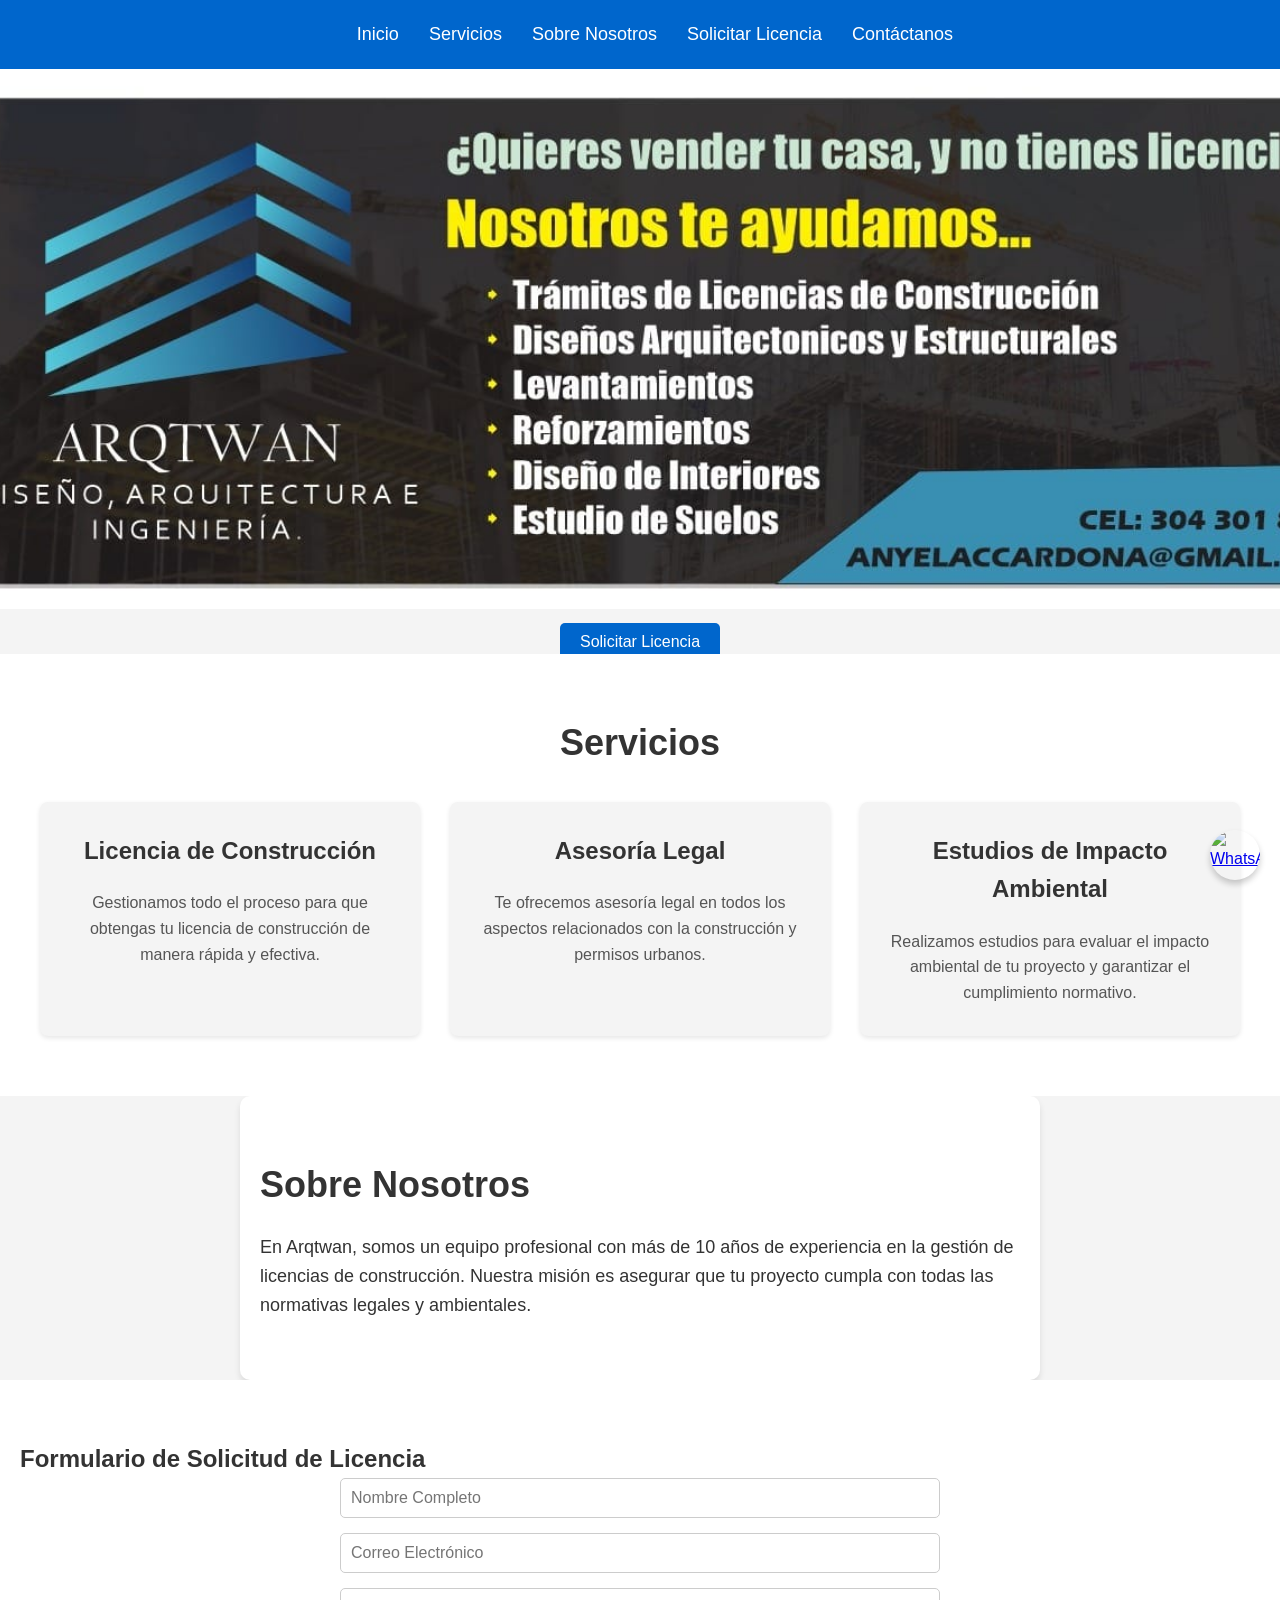
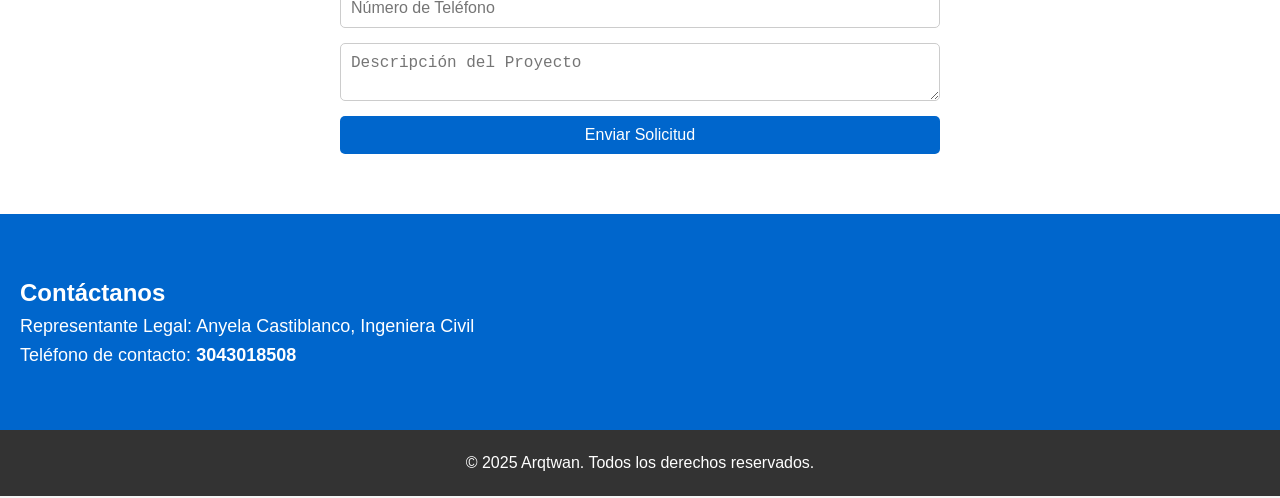
==== index.html @ 8d90f92a "Add files via upload" ====
<!DOCTYPE html>
<html lang="es">

<head>
    <meta charset="UTF-8">
    <meta name="viewport" content="width=device-width, initial-scale=1.0">
    <title>Arqtwan - Licencia de Construcción</title>
    <link rel="stylesheet" href="styles.css">
</head>

<body>
    <!-- Encabezado con pestañas de navegación -->
    <header>
        <nav>
            <ul>
                <li><a href="#home">Inicio</a></li>
                <li><a href="#services">Servicios</a></li>
                <li><a href="#about">Sobre Nosotros</a></li>
                <li><a href="#request-form">Solicitar Licencia</a></li>
                <li><a href="#contact">Contáctanos</a></li>
            </ul>
        </nav>
    </header>

    <!-- Imagen de fondo ajustada (sin texto encima) -->
    <section id="home" class="hero"></section>

    <!-- Botón "Solicitar Licencia" debajo de la imagen -->
    <section id="solicitar-licencia">
        <div class="container">
            <a href="#request-form" class="btn">Solicitar Licencia</a>
        </div>
    </section>

    <!-- Sección de servicios -->
    <section id="services">
        <div class="container">
            <h2>Servicios</h2>
            <div class="services-grid">
                <div class="service-item">
                    <h3>Licencia de Construcción</h3>
                    <p>Gestionamos todo el proceso para que obtengas tu licencia de construcción de manera rápida y efectiva.</p>
                </div>
                <div class="service-item">
                    <h3>Asesoría Legal</h3>
                    <p>Te ofrecemos asesoría legal en todos los aspectos relacionados con la construcción y permisos urbanos.</p>
                </div>
                <div class="service-item">
                    <h3>Estudios de Impacto Ambiental</h3>
                    <p>Realizamos estudios para evaluar el impacto ambiental de tu proyecto y garantizar el cumplimiento normativo.</p>
                </div>
            </div>
        </div>
    </section>

    <!-- Sección sobre nosotros con recuadro -->
    <section id="about">
        <div class="container">
            <h2>Sobre Nosotros</h2>
            <p>En Arqtwan, somos un equipo profesional con más de 10 años de experiencia en la gestión de licencias de construcción. Nuestra misión es asegurar que tu proyecto cumpla con todas las normativas legales y ambientales.</p>
        </div>
    </section>

    <!-- Sección de solicitar licencia -->
    <section id="request-form">
        <div class="container">
            <h2>Formulario de Solicitud de Licencia</h2>
            <form id="form-tramite">
                <input type="text" name="name" placeholder="Nombre Completo" required>
                <input type="email" name="email" placeholder="Correo Electrónico" required>
                <input type="tel" name="phone" placeholder="Número de Teléfono" required>
                <textarea name="message" placeholder="Descripción del Proyecto" required></textarea>
                <button type="submit" class="btn">Enviar Solicitud</button>
            </form>
        </div>
    </section>

    <!-- Botón de WhatsApp flotante -->
    <a href="https://wa.me/573043018508" target="_blank" class="whatsapp-btn">
        <img src="https://encrypted-tbn0.gstatic.com/images?q=tbn:ANd9GcRKJhTfmGEoahUGgcvPcXyyN8jVr6JpZHUQ0g&s" alt="WhatsApp" class="whatsapp-logo">
    </a>

    <!-- Sección de contacto -->
    <section id="contact">
        <div class="container">
            <h2>Contáctanos</h2>
            <p>Representante Legal: Anyela Castiblanco, Ingeniera Civil</p>
            <p>Teléfono de contacto: <strong>3043018508</strong></p>
        </div>
    </section>

    <!-- Pie de página -->
    <footer>
        <div class="container">
            <p>&copy; 2025 Arqtwan. Todos los derechos reservados.</p>
        </div>
    </footer>

</body>

</html>
---- styles.css ----
/* Reset de márgenes y paddings */
* {
    margin: 0;
    padding: 0;
    box-sizing: border-box;
}

/* Fuente global */
body {
    font-family: 'Arial', sans-serif;
    line-height: 1.6;
    color: #333;
    background-color: #f4f4f4;
    margin-top: 0;
}

/* Colores basados en el logo */
:root {
    --primary-color: #0066cc; /* Azul del logo */
    --secondary-color: #00aaff; /* Azul claro del logo */
    --dark-bg: #333333; /* Fondo oscuro para texto */
    --light-bg: #f4f4f4; /* Fondo claro */
    --text-color: #ffffff; /* Texto blanco */
}

/* Encabezado con navegación */
header {
    background-color: var(--primary-color);
    color: white;
    padding: 20px;
    z-index: 100;
    position: relative;
}

header nav ul {
    list-style: none;
    display: flex;
    justify-content: center;
}

header nav ul li {
    margin-left: 30px;
}

header nav ul li a {
    color: white;
    text-decoration: none;
    font-size: 18px;
    transition: color 0.3s;
}

header nav ul li a:hover {
    color: var(--secondary-color);
}

/* Imagen de fondo ajustada (sin texto encima) */
.hero {
    background-image: url('arqtwan.jpg'); /* Ruta local de la imagen */
    background-position: center center;
    background-size: cover; /* Ajusta la imagen para cubrir toda la sección */
    background-repeat: no-repeat;
    height: 60vh;
    display: flex;
    justify-content: center;
    align-items: center;
    position: relative;
    z-index: 0;
}

/* Botón "Solicitar Licencia" debajo de la imagen */
#solicitar-licencia {
    text-align: center;
    margin-top: 20px;
}

#solicitar-licencia .btn {
    padding: 10px 20px;
    background-color: var(--primary-color);
    color: white;
    text-decoration: none;
    border-radius: 5px;
    font-size: 16px;
}

#solicitar-licencia .btn:hover {
    background-color: var(--secondary-color);
}

/* Servicios */
#services {
    background-color: #ffffff;
    padding: 60px 20px;
    z-index: 1;
    position: relative;
}

#services .container {
    max-width: 1200px;
    margin: 0 auto;
    text-align: center;
}

#services h2 {
    font-size: 36px;
    margin-bottom: 30px;
}

.services-grid {
    display: grid;
    grid-template-columns: repeat(3, 1fr);
    gap: 30px;
}

.service-item {
    background-color: #f4f4f4;
    padding: 30px;
    border-radius: 8px;
    box-shadow: 0 2px 5px rgba(0, 0, 0, 0.1);
}

.service-item h3 {
    font-size: 24px;
    margin-bottom: 20px;
    color: #333;
}

.service-item p {
    font-size: 16px;
    color: #555;
}

/* Sección Sobre Nosotros con recuadro */
#about {
    background-color: #ffffff;
    padding: 60px 20px;
    box-shadow: 0 4px 6px rgba(0, 0, 0, 0.1);
    border-radius: 10px;
    max-width: 800px;
    margin: 0 auto;
}

#about .container h2 {
    font-size: 36px;
    margin-bottom: 20px;
}

#about .container p {
    font-size: 18px;
    color: #333;
}

/* Solicitar licencia */
#request-form {
    padding: 60px 20px;
    background-color: #ffffff;
    z-index: 1;
    position: relative;
}

#request-form form {
    max-width: 600px;
    margin: 0 auto;
    display: flex;
    flex-direction: column;
}

#request-form input,
#request-form textarea {
    margin-bottom: 15px;
    padding: 10px;
    font-size: 16px;
    border: 1px solid #ccc;
    border-radius: 5px;
}

#request-form button {
    padding: 10px 20px;
    background-color: var(--primary-color);
    color: white;
    border: none;
    border-radius: 5px;
    font-size: 16px;
    cursor: pointer;
}

#request-form button:hover {
    background-color: var(--secondary-color);
}

/* Botón WhatsApp flotante */
.whatsapp-btn {
    display: inline-block;
    position: fixed;
    bottom: 20px;
    right: 20px;
    background-color: transparent;
    border-radius: 50%;
    padding: 0;
    box-shadow: 0 4px 6px rgba(0, 0, 0, 0.2);
    z-index: 1000;
}

.whatsapp-logo {
    width: 50px;
    height: 50px;
    border-radius: 50%; /* Esto hace que la imagen sea circular */
    display: block;
}

/* Contacto */
#contact {
    padding: 60px 20px;
    background-color: var(--primary-color);
    color: white;
    z-index: 1;
    position: relative;
}

#contact p {
    font-size: 18px;
    color: #fff;
}

/* Pie de página */
footer {
    background-color: #333333;
    color: white;
    text-align: center;
    padding: 20px;
}
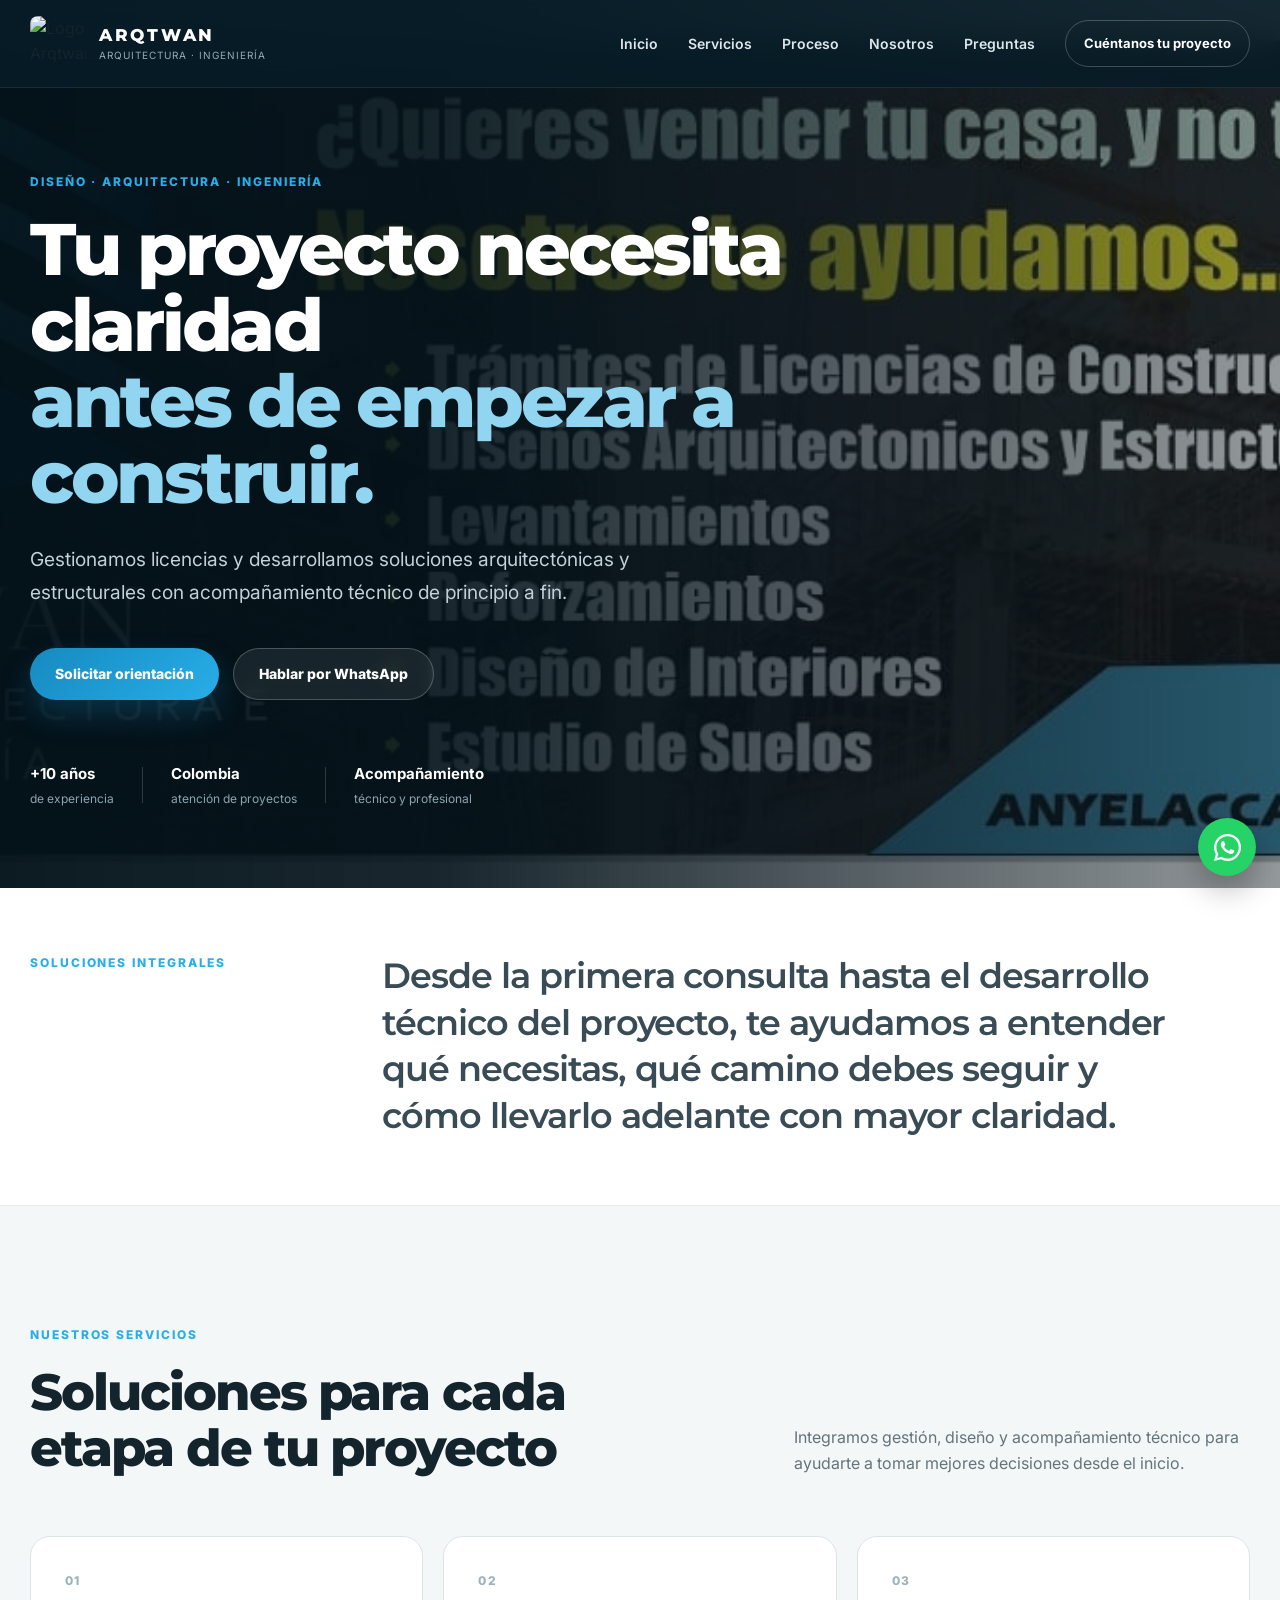
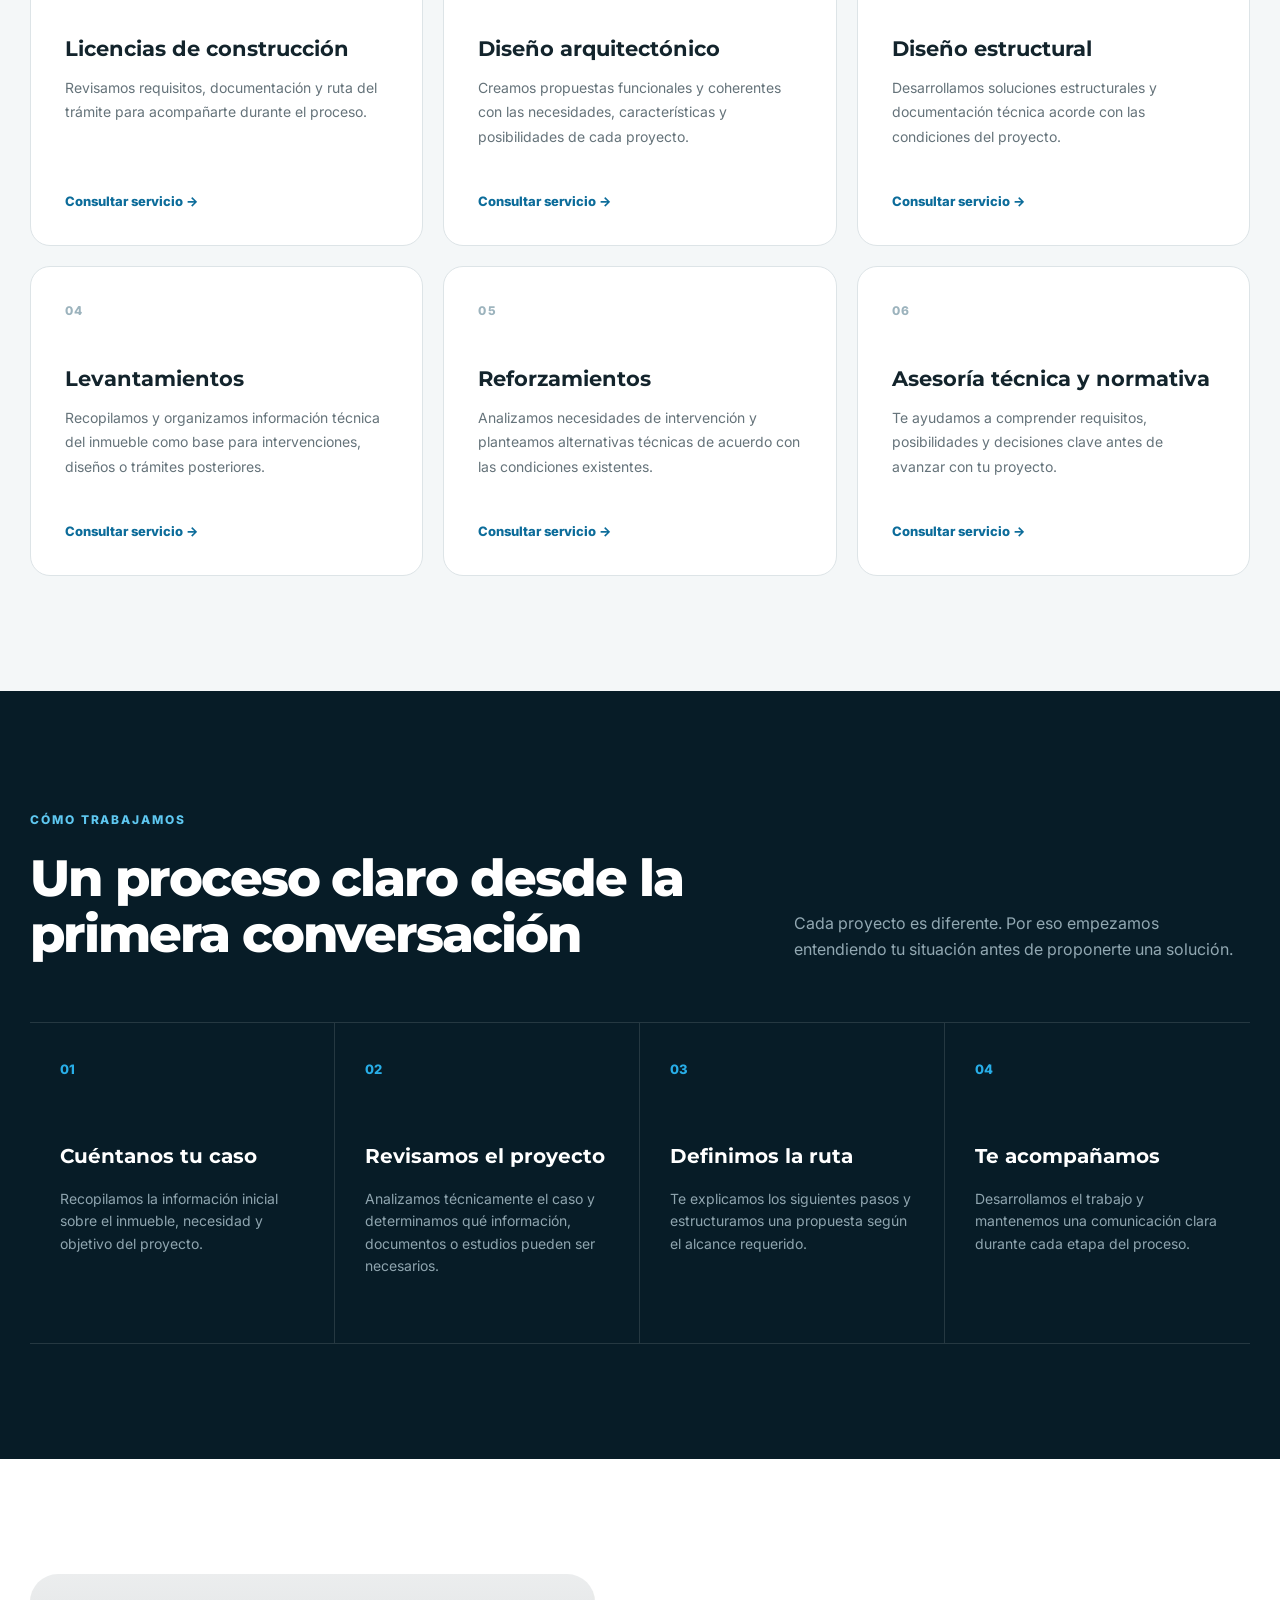
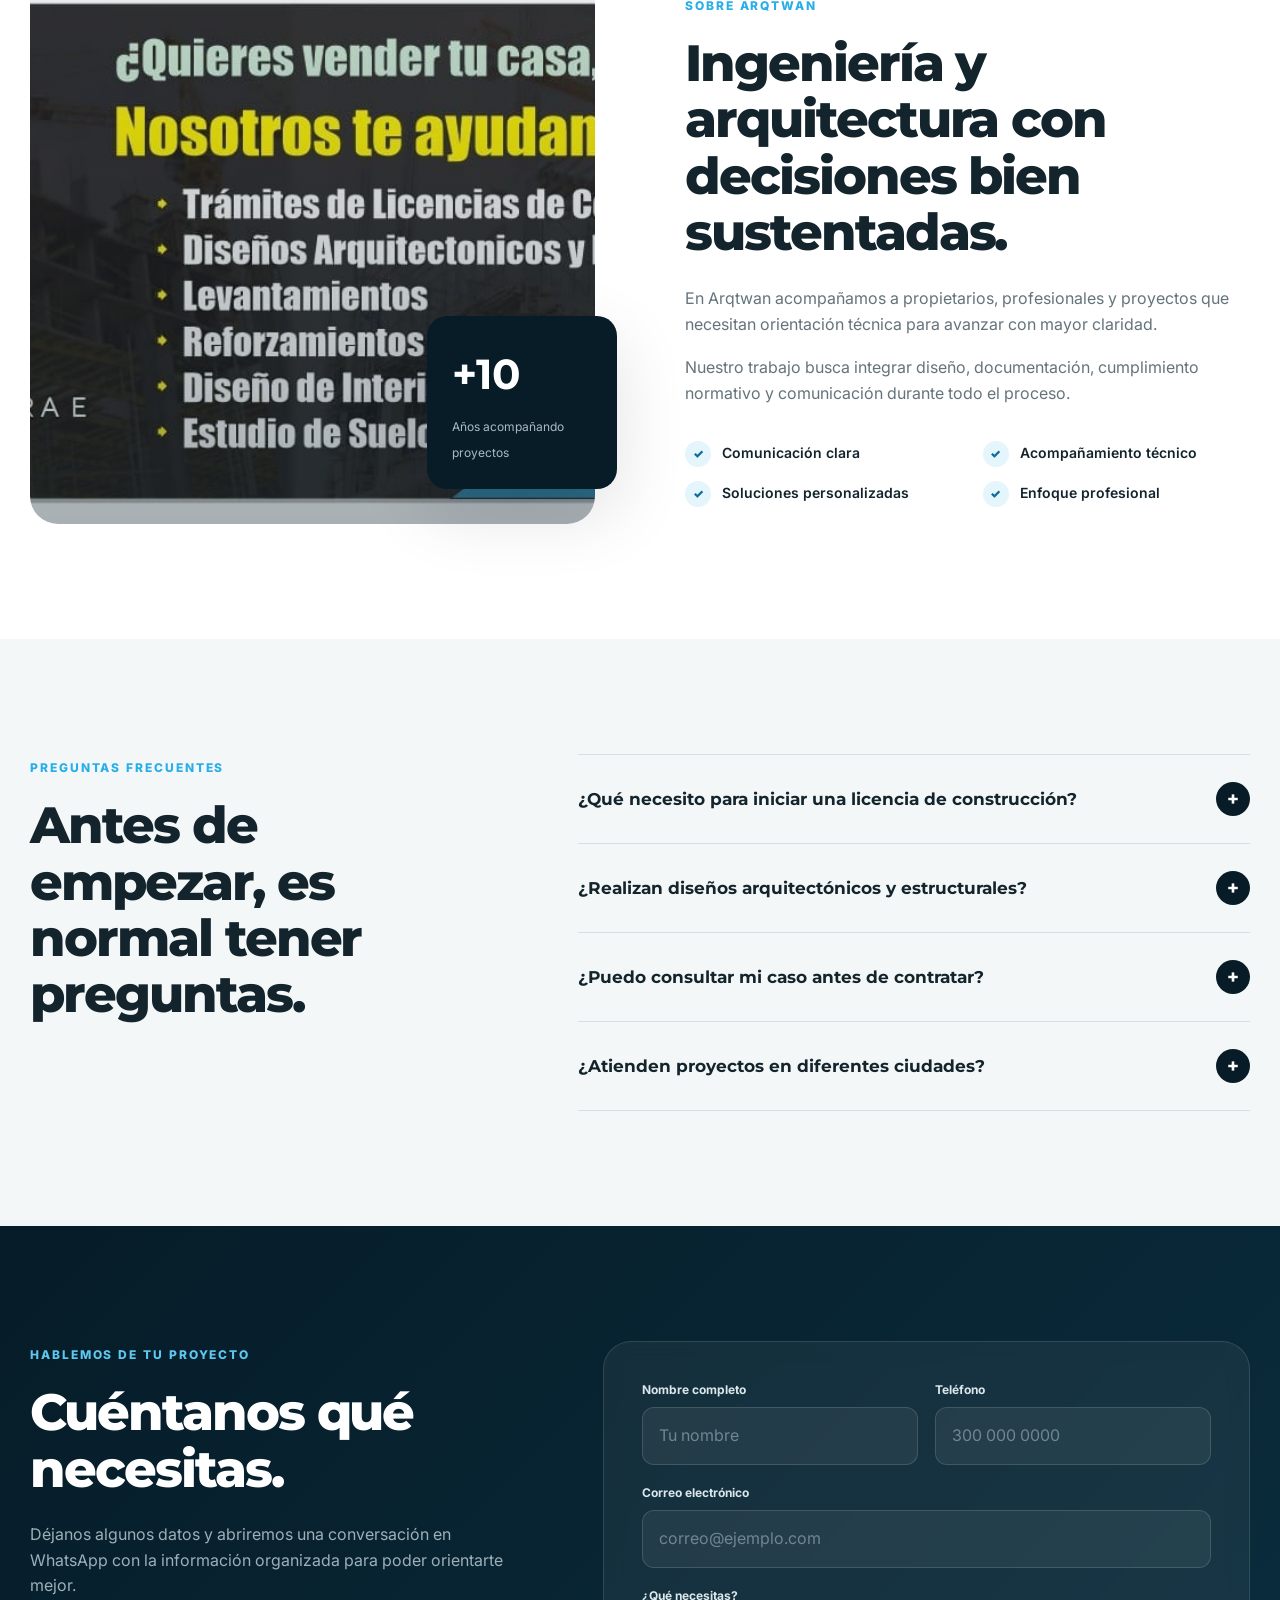
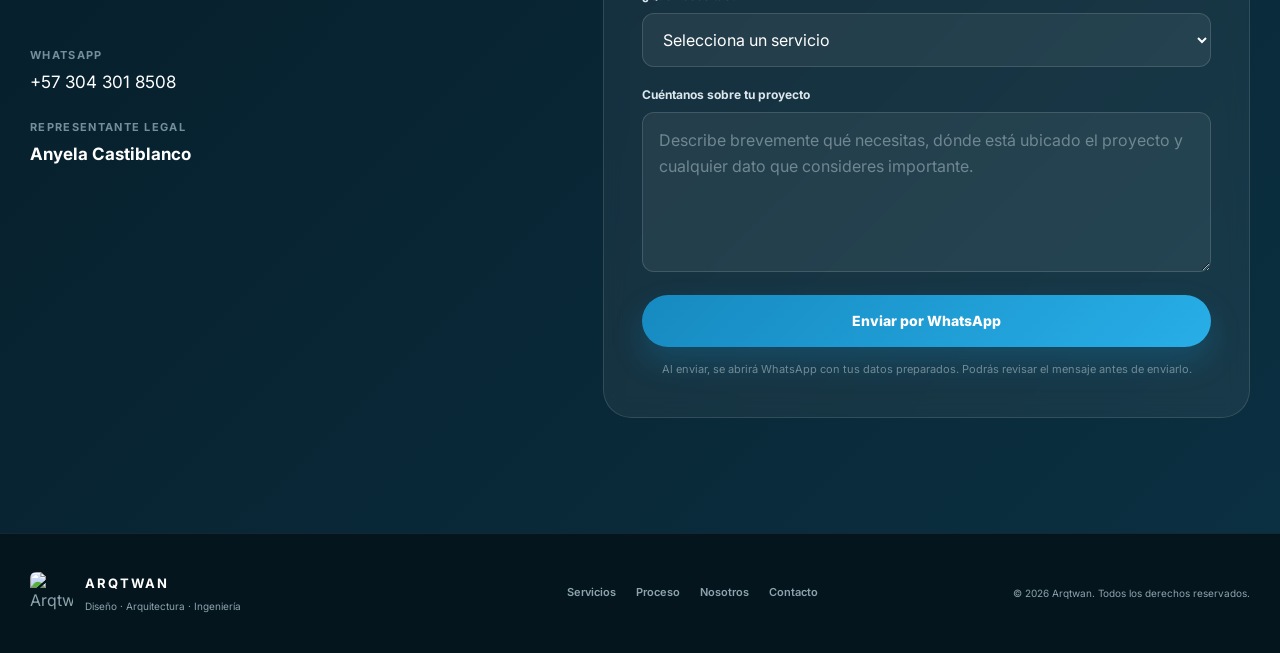
==== commit e16ccb19: "Integra video hero y actualiza diseño Arqtwan V2" ====
--- a/index.html
+++ b/index.html
@@ -1,101 +1,996 @@
 <!DOCTYPE html>
-<html lang="es">
+<html lang="es-CO">
 
 <head>
     <meta charset="UTF-8">
     <meta name="viewport" content="width=device-width, initial-scale=1.0">
-    <title>Arqtwan - Licencia de Construcción</title>
-    <link rel="stylesheet" href="styles.css">
+
+    <title>Arqtwan | Licencias, Arquitectura e Ingeniería</title>
+
+    <meta name="description"
+        content="Arqtwan acompaña proyectos de construcción con gestión de licencias, diseño arquitectónico, diseño estructural, levantamientos y asesoría técnica en Colombia.">
+
+    <meta name="google-site-verification" content="o0HdO8HkEtZiGqGIS2KYd91j7IE8fGOWgMSSIqJjJbg">
+
+    <meta name="robots" content="index, follow, max-image-preview:large">
+    <meta name="theme-color" content="#071c27">
+
+    <!-- SEO -->
+    <link rel="canonical" href="https://arqtwan.com/">
+    <link rel="alternate" hreflang="es-CO" href="https://arqtwan.com/">
+
+    <!-- Open Graph -->
+    <meta property="og:locale" content="es_CO">
+    <meta property="og:type" content="website">
+    <meta property="og:title" content="Arqtwan | Licencias, Arquitectura e Ingeniería">
+    <meta property="og:description"
+        content="Licencias, arquitectura e ingeniería con acompañamiento técnico de principio a fin.">
+    <meta property="og:url" content="https://arqtwan.com/">
+    <meta property="og:site_name" content="Arqtwan">
+    <meta property="og:image" content="https://arqtwan.com/arqtwan.jpg">
+
+    <!-- Twitter / X -->
+    <meta name="twitter:card" content="summary_large_image">
+    <meta name="twitter:title" content="Arqtwan | Licencias, Arquitectura e Ingeniería">
+    <meta name="twitter:description"
+        content="Acompañamiento técnico para construir, reformar y desarrollar tu proyecto.">
+    <meta name="twitter:image" content="https://arqtwan.com/arqtwan.jpg">
+
+    <!-- Iconos -->
+    <link rel="icon" href="./favicon.ico" sizes="any">
+    <link rel="icon" href="./icon.svg" type="image/svg+xml">
+    <link rel="apple-touch-icon" href="./apple-touch-icon.png">
+
+    <!-- Fuentes -->
+    <link rel="preconnect" href="https://fonts.googleapis.com">
+    <link rel="preconnect" href="https://fonts.gstatic.com" crossorigin>
+
+    <link
+        href="https://fonts.googleapis.com/css2?family=Inter:wght@400;500;600;700;800&family=Montserrat:wght@600;700;800&display=swap"
+        rel="stylesheet">
+
+    <!-- CSS -->
+    <link rel="stylesheet" href="./styles.css">
+
+    <!-- Datos estructurados -->
+    <script type="application/ld+json">
+  {
+    "@context": "https://schema.org",
+    "@type": "ProfessionalService",
+    "name": "Arqtwan",
+    "url": "https://arqtwan.com/",
+    "logo": "https://arqtwan.com/LogoArqtwan.jpg",
+    "image": "https://arqtwan.com/arqtwan.jpg",
+    "telephone": "+57 304 301 8508",
+    "areaServed": {
+      "@type": "Country",
+      "name": "Colombia"
+    },
+    "description": "Servicios de licencias de construcción, diseño arquitectónico, diseño estructural, levantamientos y asesoría técnica."
+  }
+  </script>
+
+    <script type="application/ld+json">
+  {
+    "@context": "https://schema.org",
+    "@type": "FAQPage",
+    "mainEntity": [
+      {
+        "@type": "Question",
+        "name": "¿Qué necesito para iniciar una licencia de construcción?",
+        "acceptedAnswer": {
+          "@type": "Answer",
+          "text": "El punto de partida depende del tipo de inmueble, el alcance del proyecto y la normativa aplicable. Arqtwan revisa cada caso y orienta la documentación necesaria."
+        }
+      },
+      {
+        "@type": "Question",
+        "name": "¿Realizan diseños arquitectónicos y estructurales?",
+        "acceptedAnswer": {
+          "@type": "Answer",
+          "text": "Sí. Arqtwan desarrolla soluciones arquitectónicas y estructurales de acuerdo con las características y necesidades de cada proyecto."
+        }
+      },
+      {
+        "@type": "Question",
+        "name": "¿Atienden proyectos en diferentes ciudades?",
+        "acceptedAnswer": {
+          "@type": "Answer",
+          "text": "Sí. La viabilidad y modalidad de atención se revisan según la ubicación y el alcance de cada proyecto."
+        }
+      }
+    ]
+  }
+  </script>
 </head>
 
 <body>
-    <!-- Encabezado con pestañas de navegación -->
-    <header>
-        <nav>
-            <ul>
-                <li><a href="#home">Inicio</a></li>
-                <li><a href="#services">Servicios</a></li>
-                <li><a href="#about">Sobre Nosotros</a></li>
-                <li><a href="#request-form">Solicitar Licencia</a></li>
-                <li><a href="#contact">Contáctanos</a></li>
-            </ul>
-        </nav>
+
+    <!-- =====================================================
+       HEADER
+  ====================================================== -->
+
+    <header class="site-header" id="site-header">
+
+        <div class="nav-container">
+
+            <a href="#inicio" class="brand" aria-label="Ir al inicio de Arqtwan">
+
+                <img src="./LogoArqtwan.jpg" alt="Logo Arqtwan" class="brand-logo">
+
+                <div class="brand-text">
+                    <span class="brand-name">ARQTWAN</span>
+                    <span class="brand-subtitle">Arquitectura · Ingeniería</span>
+                </div>
+
+            </a>
+
+
+            <button class="menu-toggle" id="menu-toggle" type="button" aria-label="Abrir menú" aria-expanded="false"
+                aria-controls="main-menu">
+                <span></span>
+                <span></span>
+                <span></span>
+            </button>
+
+
+            <nav class="main-nav" aria-label="Navegación principal">
+
+                <ul class="nav-links" id="main-menu">
+                    <li><a href="#inicio">Inicio</a></li>
+                    <li><a href="#servicios">Servicios</a></li>
+                    <li><a href="#proceso">Proceso</a></li>
+                    <li><a href="#nosotros">Nosotros</a></li>
+                    <li><a href="#preguntas">Preguntas</a></li>
+                </ul>
+
+            </nav>
+
+
+            <a href="#contacto" class="nav-cta">
+                Cuéntanos tu proyecto
+            </a>
+
+        </div>
+
     </header>
 
-    <!-- Imagen de fondo ajustada (sin texto encima) -->
-    <section id="home" class="hero"></section>
-
-    <!-- Botón "Solicitar Licencia" debajo de la imagen -->
-    <section id="solicitar-licencia">
-        <div class="container">
-            <a href="#request-form" class="btn">Solicitar Licencia</a>
+
+    <!-- =====================================================
+       MAIN
+  ====================================================== -->
+
+    <main>
+
+
+        <!-- ===================================================
+         HERO CON VIDEO
+    ==================================================== -->
+
+        <section class="hero" id="inicio">
+
+            <div class="hero-media" aria-hidden="true">
+
+                <video class="hero-video" autoplay muted loop playsinline preload="metadata" poster="./arqtwan.jpg">
+                    <source src="./img1.mp4" type="video/mp4">
+                </video>
+
+            </div>
+
+
+            <div class="hero-overlay"></div>
+
+
+            <div class="hero-container">
+
+                <div class="hero-content">
+
+                    <div class="eyebrow">
+                        Diseño · Arquitectura · Ingeniería
+                    </div>
+
+
+                    <h1>
+                        Tu proyecto necesita claridad
+                        <span>antes de empezar a construir.</span>
+                    </h1>
+
+
+                    <p class="hero-description">
+                        Gestionamos licencias y desarrollamos soluciones arquitectónicas
+                        y estructurales con acompañamiento técnico de principio a fin.
+                    </p>
+
+
+                    <div class="hero-actions">
+
+                        <a href="#contacto" class="btn btn-primary">
+                            Solicitar orientación
+                        </a>
+
+                        <a href="https://wa.me/573043018508?text=Hola%20Arqtwan%2C%20quiero%20recibir%20informaci%C3%B3n%20sobre%20un%20proyecto."
+                            target="_blank" rel="noopener noreferrer" class="btn btn-secondary">
+                            Hablar por WhatsApp
+                        </a>
+
+                    </div>
+
+
+                    <div class="hero-trust">
+
+                        <div class="trust-item">
+                            <strong>+10 años</strong>
+                            <span>de experiencia</span>
+                        </div>
+
+                        <div class="trust-divider"></div>
+
+                        <div class="trust-item">
+                            <strong>Colombia</strong>
+                            <span>atención de proyectos</span>
+                        </div>
+
+                        <div class="trust-divider"></div>
+
+                        <div class="trust-item">
+                            <strong>Acompañamiento</strong>
+                            <span>técnico y profesional</span>
+                        </div>
+
+                    </div>
+
+                </div>
+
+            </div>
+
+        </section>
+
+
+        <!-- ===================================================
+         INTRO
+    ==================================================== -->
+
+        <section class="intro-strip">
+
+            <div class="container intro-grid">
+
+                <p class="section-kicker">
+                    Soluciones integrales
+                </p>
+
+                <p class="intro-text">
+                    Desde la primera consulta hasta el desarrollo técnico del proyecto,
+                    te ayudamos a entender qué necesitas, qué camino debes seguir y cómo
+                    llevarlo adelante con mayor claridad.
+                </p>
+
+            </div>
+
+        </section>
+
+
+        <!-- ===================================================
+         SERVICIOS
+    ==================================================== -->
+
+        <section class="section services-section" id="servicios">
+
+            <div class="container">
+
+                <div class="section-heading">
+
+                    <div>
+
+                        <span class="section-kicker">
+                            Nuestros servicios
+                        </span>
+
+                        <h2>
+                            Soluciones para cada etapa
+                            de tu proyecto
+                        </h2>
+
+                    </div>
+
+                    <p>
+                        Integramos gestión, diseño y acompañamiento técnico para ayudarte
+                        a tomar mejores decisiones desde el inicio.
+                    </p>
+
+                </div>
+
+
+                <div class="services-grid">
+
+                    <article class="service-card">
+
+                        <div class="service-number">01</div>
+
+                        <h3>Licencias de construcción</h3>
+
+                        <p>
+                            Revisamos requisitos, documentación y ruta del trámite para
+                            acompañarte durante el proceso.
+                        </p>
+
+                        <a href="#contacto">
+                            Consultar servicio →
+                        </a>
+
+                    </article>
+
+
+                    <article class="service-card">
+
+                        <div class="service-number">02</div>
+
+                        <h3>Diseño arquitectónico</h3>
+
+                        <p>
+                            Creamos propuestas funcionales y coherentes con las necesidades,
+                            características y posibilidades de cada proyecto.
+                        </p>
+
+                        <a href="#contacto">
+                            Consultar servicio →
+                        </a>
+
+                    </article>
+
+
+                    <article class="service-card">
+
+                        <div class="service-number">03</div>
+
+                        <h3>Diseño estructural</h3>
+
+                        <p>
+                            Desarrollamos soluciones estructurales y documentación técnica
+                            acorde con las condiciones del proyecto.
+                        </p>
+
+                        <a href="#contacto">
+                            Consultar servicio →
+                        </a>
+
+                    </article>
+
+
+                    <article class="service-card">
+
+                        <div class="service-number">04</div>
+
+                        <h3>Levantamientos</h3>
+
+                        <p>
+                            Recopilamos y organizamos información técnica del inmueble
+                            como base para intervenciones, diseños o trámites posteriores.
+                        </p>
+
+                        <a href="#contacto">
+                            Consultar servicio →
+                        </a>
+
+                    </article>
+
+
+                    <article class="service-card">
+
+                        <div class="service-number">05</div>
+
+                        <h3>Reforzamientos</h3>
+
+                        <p>
+                            Analizamos necesidades de intervención y planteamos alternativas
+                            técnicas de acuerdo con las condiciones existentes.
+                        </p>
+
+                        <a href="#contacto">
+                            Consultar servicio →
+                        </a>
+
+                    </article>
+
+
+                    <article class="service-card">
+
+                        <div class="service-number">06</div>
+
+                        <h3>Asesoría técnica y normativa</h3>
+
+                        <p>
+                            Te ayudamos a comprender requisitos, posibilidades y decisiones
+                            clave antes de avanzar con tu proyecto.
+                        </p>
+
+                        <a href="#contacto">
+                            Consultar servicio →
+                        </a>
+
+                    </article>
+
+                </div>
+
+            </div>
+
+        </section>
+
+
+        <!-- ===================================================
+         PROCESO
+    ==================================================== -->
+
+        <section class="section process-section" id="proceso">
+
+            <div class="container">
+
+                <div class="section-heading process-heading">
+
+                    <div>
+
+                        <span class="section-kicker">
+                            Cómo trabajamos
+                        </span>
+
+                        <h2>
+                            Un proceso claro desde
+                            la primera conversación
+                        </h2>
+
+                    </div>
+
+                    <p>
+                        Cada proyecto es diferente. Por eso empezamos entendiendo
+                        tu situación antes de proponerte una solución.
+                    </p>
+
+                </div>
+
+
+                <div class="process-grid">
+
+                    <article class="process-card">
+
+                        <span class="process-number">
+                            01
+                        </span>
+
+                        <h3>
+                            Cuéntanos tu caso
+                        </h3>
+
+                        <p>
+                            Recopilamos la información inicial sobre el inmueble,
+                            necesidad y objetivo del proyecto.
+                        </p>
+
+                    </article>
+
+
+                    <article class="process-card">
+
+                        <span class="process-number">
+                            02
+                        </span>
+
+                        <h3>
+                            Revisamos el proyecto
+                        </h3>
+
+                        <p>
+                            Analizamos técnicamente el caso y determinamos qué información,
+                            documentos o estudios pueden ser necesarios.
+                        </p>
+
+                    </article>
+
+
+                    <article class="process-card">
+
+                        <span class="process-number">
+                            03
+                        </span>
+
+                        <h3>
+                            Definimos la ruta
+                        </h3>
+
+                        <p>
+                            Te explicamos los siguientes pasos y estructuramos una
+                            propuesta según el alcance requerido.
+                        </p>
+
+                    </article>
+
+
+                    <article class="process-card">
+
+                        <span class="process-number">
+                            04
+                        </span>
+
+                        <h3>
+                            Te acompañamos
+                        </h3>
+
+                        <p>
+                            Desarrollamos el trabajo y mantenemos una comunicación
+                            clara durante cada etapa del proceso.
+                        </p>
+
+                    </article>
+
+                </div>
+
+            </div>
+
+        </section>
+
+
+        <!-- ===================================================
+         NOSOTROS
+    ==================================================== -->
+
+        <section class="section about-section" id="nosotros">
+
+            <div class="container about-grid">
+
+                <div class="about-visual">
+
+                    <div class="about-image"></div>
+
+                    <div class="experience-card">
+
+                        <strong>
+                            +10
+                        </strong>
+
+                        <span>
+                            Años acompañando proyectos
+                        </span>
+
+                    </div>
+
+                </div>
+
+
+                <div class="about-content">
+
+                    <span class="section-kicker">
+                        Sobre Arqtwan
+                    </span>
+
+                    <h2>
+                        Ingeniería y arquitectura
+                        con decisiones bien sustentadas.
+                    </h2>
+
+                    <p>
+                        En Arqtwan acompañamos a propietarios, profesionales y proyectos
+                        que necesitan orientación técnica para avanzar con mayor claridad.
+                    </p>
+
+                    <p>
+                        Nuestro trabajo busca integrar diseño, documentación,
+                        cumplimiento normativo y comunicación durante todo el proceso.
+                    </p>
+
+
+                    <div class="about-points">
+
+                        <div class="about-point">
+                            <span class="check">✓</span>
+                            <span>Comunicación clara</span>
+                        </div>
+
+                        <div class="about-point">
+                            <span class="check">✓</span>
+                            <span>Acompañamiento técnico</span>
+                        </div>
+
+                        <div class="about-point">
+                            <span class="check">✓</span>
+                            <span>Soluciones personalizadas</span>
+                        </div>
+
+                        <div class="about-point">
+                            <span class="check">✓</span>
+                            <span>Enfoque profesional</span>
+                        </div>
+
+                    </div>
+
+                </div>
+
+            </div>
+
+        </section>
+
+
+        <!-- ===================================================
+         FAQ
+    ==================================================== -->
+
+        <section class="section faq-section" id="preguntas">
+
+            <div class="container faq-container">
+
+                <div class="faq-heading">
+
+                    <span class="section-kicker">
+                        Preguntas frecuentes
+                    </span>
+
+                    <h2>
+                        Antes de empezar,
+                        es normal tener preguntas.
+                    </h2>
+
+                </div>
+
+
+                <div class="faq-list">
+
+                    <details class="faq-item">
+
+                        <summary>
+                            ¿Qué necesito para iniciar una licencia de construcción?
+                            <span>+</span>
+                        </summary>
+
+                        <div class="faq-answer">
+
+                            <p>
+                                Depende del tipo de inmueble, alcance del proyecto y normativa
+                                aplicable. Primero revisamos tu caso para indicarte qué
+                                información y documentación necesitas.
+                            </p>
+
+                        </div>
+
+                    </details>
+
+
+                    <details class="faq-item">
+
+                        <summary>
+                            ¿Realizan diseños arquitectónicos y estructurales?
+                            <span>+</span>
+                        </summary>
+
+                        <div class="faq-answer">
+
+                            <p>
+                                Sí. Podemos desarrollar soluciones arquitectónicas y
+                                estructurales de acuerdo con las necesidades y condiciones
+                                específicas de cada proyecto.
+                            </p>
+
+                        </div>
+
+                    </details>
+
+
+                    <details class="faq-item">
+
+                        <summary>
+                            ¿Puedo consultar mi caso antes de contratar?
+                            <span>+</span>
+                        </summary>
+
+                        <div class="faq-answer">
+
+                            <p>
+                                Sí. Puedes contarnos brevemente tu situación y revisaremos
+                                cuál puede ser el siguiente paso antes de definir el alcance
+                                del servicio.
+                            </p>
+
+                        </div>
+
+                    </details>
+
+
+                    <details class="faq-item">
+
+                        <summary>
+                            ¿Atienden proyectos en diferentes ciudades?
+                            <span>+</span>
+                        </summary>
+
+                        <div class="faq-answer">
+
+                            <p>
+                                Sí. La modalidad de atención depende de la ubicación,
+                                características y alcance de cada proyecto.
+                            </p>
+
+                        </div>
+
+                    </details>
+
+                </div>
+
+            </div>
+
+        </section>
+
+
+        <!-- ===================================================
+         CONTACTO
+    ==================================================== -->
+
+        <section class="section contact-section" id="contacto">
+
+            <div class="container contact-grid">
+
+                <div class="contact-copy">
+
+                    <span class="section-kicker light">
+                        Hablemos de tu proyecto
+                    </span>
+
+                    <h2>
+                        Cuéntanos qué necesitas.
+                    </h2>
+
+                    <p>
+                        Déjanos algunos datos y abriremos una conversación en WhatsApp
+                        con la información organizada para poder orientarte mejor.
+                    </p>
+
+
+                    <div class="contact-details">
+
+                        <div>
+
+                            <span>
+                                WhatsApp
+                            </span>
+
+                            <a href="https://wa.me/573043018508" target="_blank" rel="noopener noreferrer">
+                                +57 304 301 8508
+                            </a>
+
+                        </div>
+
+
+                        <div>
+
+                            <span>
+                                Representante legal
+                            </span>
+
+                            <strong>
+                                Anyela Castiblanco
+                            </strong>
+
+                        </div>
+
+                    </div>
+
+                </div>
+
+
+                <!-- FORMULARIO -->
+
+                <form class="contact-form" id="form-tramite" novalidate>
+
+                    <div class="form-row">
+
+                        <div class="field">
+
+                            <label for="name">
+                                Nombre completo
+                            </label>
+
+                            <input type="text" id="name" name="name" placeholder="Tu nombre" autocomplete="name"
+                                required>
+
+                            <span class="field-error">
+                                Escribe tu nombre.
+                            </span>
+
+                        </div>
+
+
+                        <div class="field">
+
+                            <label for="phone">
+                                Teléfono
+                            </label>
+
+                            <input type="tel" id="phone" name="phone" placeholder="300 000 0000" autocomplete="tel"
+                                required>
+
+                            <span class="field-error">
+                                Escribe un número de contacto.
+                            </span>
+
+                        </div>
+
+                    </div>
+
+
+                    <div class="field">
+
+                        <label for="email">
+                            Correo electrónico
+                        </label>
+
+                        <input type="email" id="email" name="email" placeholder="correo@ejemplo.com"
+                            autocomplete="email" required>
+
+                        <span class="field-error">
+                            Escribe un correo válido.
+                        </span>
+
+                    </div>
+
+
+                    <div class="field">
+
+                        <label for="service">
+                            ¿Qué necesitas?
+                        </label>
+
+                        <select id="service" name="service" required>
+
+                            <option value="">
+                                Selecciona un servicio
+                            </option>
+
+                            <option value="Licencia de construcción">
+                                Licencia de construcción
+                            </option>
+
+                            <option value="Diseño arquitectónico">
+                                Diseño arquitectónico
+                            </option>
+
+                            <option value="Diseño estructural">
+                                Diseño estructural
+                            </option>
+
+                            <option value="Levantamiento">
+                                Levantamiento
+                            </option>
+
+                            <option value="Reforzamiento">
+                                Reforzamiento
+                            </option>
+
+                            <option value="Asesoría técnica">
+                                Asesoría técnica
+                            </option>
+
+                            <option value="Otro">
+                                Otro
+                            </option>
+
+                        </select>
+
+                        <span class="field-error">
+                            Selecciona una opción.
+                        </span>
+
+                    </div>
+
+
+                    <div class="field">
+
+                        <label for="message">
+                            Cuéntanos sobre tu proyecto
+                        </label>
+
+                        <textarea id="message" name="message" rows="5"
+                            placeholder="Describe brevemente qué necesitas, dónde está ubicado el proyecto y cualquier dato que consideres importante."
+                            required></textarea>
+
+                        <span class="field-error">
+                            Cuéntanos brevemente sobre tu proyecto.
+                        </span>
+
+                    </div>
+
+
+                    <button type="submit" class="btn btn-primary form-submit">
+                        Enviar por WhatsApp
+                    </button>
+
+
+                    <p class="form-note">
+                        Al enviar, se abrirá WhatsApp con tus datos preparados.
+                        Podrás revisar el mensaje antes de enviarlo.
+                    </p>
+
+                </form>
+
+            </div>
+
+        </section>
+
+    </main>
+
+
+    <!-- =====================================================
+       FOOTER
+  ====================================================== -->
+
+    <footer class="site-footer">
+
+        <div class="container footer-grid">
+
+            <div class="footer-brand">
+
+                <img src="./LogoArqtwan.jpg" alt="Arqtwan" class="footer-logo">
+
+                <div>
+
+                    <strong>
+                        ARQTWAN
+                    </strong>
+
+                    <p>
+                        Diseño · Arquitectura · Ingeniería
+                    </p>
+
+                </div>
+
+            </div>
+
+
+            <div class="footer-navigation">
+
+                <a href="#servicios">
+                    Servicios
+                </a>
+
+                <a href="#proceso">
+                    Proceso
+                </a>
+
+                <a href="#nosotros">
+                    Nosotros
+                </a>
+
+                <a href="#contacto">
+                    Contacto
+                </a>
+
+            </div>
+
+
+            <p class="footer-copy">
+                © <span id="current-year"></span> Arqtwan.
+                Todos los derechos reservados.
+            </p>
+
         </div>
-    </section>
-
-    <!-- Sección de servicios -->
-    <section id="services">
-        <div class="container">
-            <h2>Servicios</h2>
-            <div class="services-grid">
-                <div class="service-item">
-                    <h3>Licencia de Construcción</h3>
-                    <p>Gestionamos todo el proceso para que obtengas tu licencia de construcción de manera rápida y efectiva.</p>
-                </div>
-                <div class="service-item">
-                    <h3>Asesoría Legal</h3>
-                    <p>Te ofrecemos asesoría legal en todos los aspectos relacionados con la construcción y permisos urbanos.</p>
-                </div>
-                <div class="service-item">
-                    <h3>Estudios de Impacto Ambiental</h3>
-                    <p>Realizamos estudios para evaluar el impacto ambiental de tu proyecto y garantizar el cumplimiento normativo.</p>
-                </div>
-            </div>
-        </div>
-    </section>
-
-    <!-- Sección sobre nosotros con recuadro -->
-    <section id="about">
-        <div class="container">
-            <h2>Sobre Nosotros</h2>
-            <p>En Arqtwan, somos un equipo profesional con más de 10 años de experiencia en la gestión de licencias de construcción. Nuestra misión es asegurar que tu proyecto cumpla con todas las normativas legales y ambientales.</p>
-        </div>
-    </section>
-
-    <!-- Sección de solicitar licencia -->
-    <section id="request-form">
-        <div class="container">
-            <h2>Formulario de Solicitud de Licencia</h2>
-            <form id="form-tramite">
-                <input type="text" name="name" placeholder="Nombre Completo" required>
-                <input type="email" name="email" placeholder="Correo Electrónico" required>
-                <input type="tel" name="phone" placeholder="Número de Teléfono" required>
-                <textarea name="message" placeholder="Descripción del Proyecto" required></textarea>
-                <button type="submit" class="btn">Enviar Solicitud</button>
-            </form>
-        </div>
-    </section>
-
-    <!-- Botón de WhatsApp flotante -->
-    <a href="https://wa.me/573043018508" target="_blank" class="whatsapp-btn">
-        <img src="https://encrypted-tbn0.gstatic.com/images?q=tbn:ANd9GcRKJhTfmGEoahUGgcvPcXyyN8jVr6JpZHUQ0g&s" alt="WhatsApp" class="whatsapp-logo">
+
+    </footer>
+
+
+    <!-- =====================================================
+       WHATSAPP FLOTANTE
+  ====================================================== -->
+
+    <a href="https://wa.me/573043018508?text=Hola%20Arqtwan%2C%20quiero%20recibir%20informaci%C3%B3n."
+        class="whatsapp-floating" target="_blank" rel="noopener noreferrer"
+        aria-label="Escribir a Arqtwan por WhatsApp">
+
+        <svg viewBox="0 0 32 32" aria-hidden="true">
+            <path fill="currentColor"
+                d="M16.04 2.003c-7.69 0-13.94 6.244-13.94 13.93 0 2.456.642 4.852 1.86 6.963L2 30l7.28-1.908a13.87 13.87 0 0 0 6.755 1.72h.006c7.687 0 13.94-6.245 13.94-13.93 0-3.722-1.451-7.22-4.086-9.85a13.84 13.84 0 0 0-9.855-4.029Zm0 25.458h-.005a11.53 11.53 0 0 1-5.88-1.611l-.422-.251-4.32 1.132 1.153-4.208-.275-.433a11.5 11.5 0 0 1-1.77-6.157c0-6.351 5.166-11.517 11.524-11.517 3.078 0 5.971 1.199 8.145 3.371a11.44 11.44 0 0 1 3.377 8.145c-.004 6.35-5.17 11.529-11.527 11.529Zm6.317-8.63c-.346-.174-2.047-1.01-2.364-1.126-.317-.115-.548-.173-.778.174-.23.346-.893 1.125-1.095 1.356-.202.23-.404.26-.75.086-.346-.173-1.461-.538-2.783-1.718-1.029-.917-1.723-2.049-1.925-2.395-.202-.346-.021-.533.152-.706.156-.155.346-.404.519-.606.173-.202.231-.346.346-.577.115-.231.058-.433-.029-.606-.086-.173-.778-1.876-1.066-2.568-.281-.674-.566-.582-.778-.593h-.663c-.231 0-.606.087-.923.433-.317.346-1.211 1.183-1.211 2.885s1.24 3.346 1.413 3.577c.173.231 2.44 3.725 5.91 5.223.825.356 1.469.569 1.971.728.828.263 1.582.226 2.178.137.664-.099 2.047-.837 2.336-1.645.288-.808.288-1.501.202-1.645-.087-.144-.318-.231-.664-.404Z">
+            </path>
+        </svg>
+
     </a>
 
-    <!-- Sección de contacto -->
-    <section id="contact">
-        <div class="container">
-            <h2>Contáctanos</h2>
-            <p>Representante Legal: Anyela Castiblanco, Ingeniera Civil</p>
-            <p>Teléfono de contacto: <strong>3043018508</strong></p>
-        </div>
-    </section>
-
-    <!-- Pie de página -->
-    <footer>
-        <div class="container">
-            <p>&copy; 2025 Arqtwan. Todos los derechos reservados.</p>
-        </div>
-    </footer>
+
+    <!-- JavaScript -->
+    <script src="./script.js"></script>
 
 </body>
 
-</html>
+</html>
--- a/styles.css
+++ b/styles.css
@@ -1,230 +1,2506 @@
-/* Reset de márgenes y paddings */
+/* ==========================================================
+   ARQTWAN V2
+   Diseño moderno + video hero
+========================================================== */
+
+
+/* ==========================================================
+   VARIABLES
+========================================================== */
+
+:root {
+    --bg: #071c27;
+    --bg-soft: #0b2633;
+
+    --primary: #168ac0;
+    --primary-light: #28aee8;
+    --primary-dark: #0c6c9a;
+
+    --white: #ffffff;
+
+    --text: #13242c;
+    --text-light: #65737a;
+    --text-soft: #9fb0b8;
+
+    --border-dark: rgba(255, 255, 255, 0.12);
+    --border-light: #dde4e7;
+
+    --green: #25d366;
+
+    --radius-sm: 12px;
+    --radius-md: 20px;
+    --radius-lg: 28px;
+
+    --shadow:
+        0 24px 70px rgba(1, 19, 29, 0.12);
+
+    --container: 1220px;
+
+    --header-height: 88px;
+}
+
+
+/* ==========================================================
+   RESET
+========================================================== */
+
 * {
+    box-sizing: border-box;
     margin: 0;
     padding: 0;
-    box-sizing: border-box;
-}
-
-/* Fuente global */
+}
+
+
+html {
+    scroll-behavior: smooth;
+    scroll-padding-top: 100px;
+}
+
+
 body {
-    font-family: 'Arial', sans-serif;
+    font-family: "Inter", sans-serif;
+
+    color: var(--text);
+
+    background: var(--white);
+
     line-height: 1.6;
-    color: #333;
-    background-color: #f4f4f4;
-    margin-top: 0;
-}
-
-/* Colores basados en el logo */
-:root {
-    --primary-color: #0066cc; /* Azul del logo */
-    --secondary-color: #00aaff; /* Azul claro del logo */
-    --dark-bg: #333333; /* Fondo oscuro para texto */
-    --light-bg: #f4f4f4; /* Fondo claro */
-    --text-color: #ffffff; /* Texto blanco */
-}
-
-/* Encabezado con navegación */
-header {
-    background-color: var(--primary-color);
-    color: white;
-    padding: 20px;
-    z-index: 100;
+
+    overflow-x: hidden;
+}
+
+
+img {
+    display: block;
+
+    max-width: 100%;
+}
+
+
+a {
+    color: inherit;
+}
+
+
+button,
+input,
+textarea,
+select {
+    font: inherit;
+}
+
+
+button {
+    border: none;
+}
+
+
+.container {
+    width:
+        min(var(--container), calc(100% - 48px));
+
+    margin-inline: auto;
+}
+
+
+/* ==========================================================
+   HEADER
+========================================================== */
+
+.site-header {
+    position: fixed;
+
+    top: 0;
+    left: 0;
+    right: 0;
+
+    height:
+        var(--header-height);
+
+    display: flex;
+    align-items: center;
+
+    background:
+        rgba(7, 28, 39, 0.9);
+
+    backdrop-filter:
+        blur(16px);
+
+    -webkit-backdrop-filter:
+        blur(16px);
+
+    border-bottom:
+        1px solid rgba(255, 255, 255, 0.08);
+
+    z-index: 1000;
+
+    transition:
+        background 0.25s ease,
+        box-shadow 0.25s ease;
+}
+
+
+.site-header.scrolled {
+    background:
+        rgba(7, 28, 39, 0.98);
+
+    box-shadow:
+        0 10px 35px rgba(0, 0, 0, 0.18);
+}
+
+
+.nav-container {
+    width:
+        min(var(--container), calc(100% - 48px));
+
+    height: 100%;
+
+    margin-inline: auto;
+
+    display: flex;
+    align-items: center;
+    justify-content: space-between;
+
+    gap: 30px;
+}
+
+
+/* ==========================================================
+   LOGO
+========================================================== */
+
+.brand {
+    display: flex;
+    align-items: center;
+
+    gap: 13px;
+
+    text-decoration: none;
+
+    flex-shrink: 0;
+}
+
+
+.brand-logo {
+    width: 56px;
+    height: 56px;
+
+    object-fit: cover;
+
+    border-radius: 8px;
+}
+
+
+.brand-text {
+    display: flex;
+
+    flex-direction: column;
+
+    line-height: 1.1;
+}
+
+
+.brand-name {
+    color: var(--white);
+
+    font-family:
+        "Montserrat", sans-serif;
+
+    font-weight: 800;
+
+    font-size: 17px;
+
+    letter-spacing: 0.16em;
+}
+
+
+.brand-subtitle {
+    margin-top: 5px;
+
+    color: #93aab5;
+
+    font-size: 10px;
+
+    text-transform: uppercase;
+
+    letter-spacing: 0.1em;
+}
+
+
+/* ==========================================================
+   NAVIGATION
+========================================================== */
+
+.main-nav {
+    margin-left: auto;
+}
+
+
+.nav-links {
+    display: flex;
+    align-items: center;
+
+    gap: 30px;
+
+    list-style: none;
+}
+
+
+.nav-links a {
     position: relative;
-}
-
-header nav ul {
-    list-style: none;
+
+    text-decoration: none;
+
+    color: #dce6eb;
+
+    font-size: 14px;
+
+    font-weight: 600;
+
+    transition:
+        color 0.2s ease;
+}
+
+
+.nav-links a::after {
+    content: "";
+
+    position: absolute;
+
+    left: 0;
+
+    bottom: -8px;
+
+    width: 0;
+
+    height: 2px;
+
+    background:
+        var(--primary-light);
+
+    transition:
+        width 0.2s ease;
+}
+
+
+.nav-links a:hover {
+    color: var(--white);
+}
+
+
+.nav-links a:hover::after {
+    width: 100%;
+}
+
+
+.nav-cta {
+    flex-shrink: 0;
+
+    padding:
+        12px 18px;
+
+    border:
+        1px solid rgba(255, 255, 255, 0.22);
+
+    border-radius:
+        999px;
+
+    text-decoration: none;
+
+    color: var(--white);
+
+    font-size: 13px;
+
+    font-weight: 700;
+
+    transition:
+        background 0.2s ease,
+        border-color 0.2s ease;
+}
+
+
+.nav-cta:hover {
+    background:
+        rgba(255, 255, 255, 0.1);
+
+    border-color:
+        rgba(255, 255, 255, 0.4);
+}
+
+
+/* ==========================================================
+   MOBILE MENU BUTTON
+========================================================== */
+
+.menu-toggle {
+    display: none;
+
+    width: 44px;
+    height: 44px;
+
+    background:
+        transparent;
+
+    cursor: pointer;
+}
+
+
+.menu-toggle span {
+    display: block;
+
+    width: 25px;
+    height: 2px;
+
+    margin:
+        5px auto;
+
+    border-radius:
+        2px;
+
+    background:
+        var(--white);
+
+    transition:
+        transform 0.2s ease,
+        opacity 0.2s ease;
+}
+
+
+.menu-toggle.active span:nth-child(1) {
+    transform:
+        translateY(7px) rotate(45deg);
+}
+
+
+.menu-toggle.active span:nth-child(2) {
+    opacity: 0;
+}
+
+
+.menu-toggle.active span:nth-child(3) {
+    transform:
+        translateY(-7px) rotate(-45deg);
+}
+
+
+/* ==========================================================
+   HERO
+========================================================== */
+
+.hero {
+    position: relative;
+
+    min-height: 92vh;
+
     display: flex;
-    justify-content: center;
-}
-
-header nav ul li {
-    margin-left: 30px;
-}
-
-header nav ul li a {
-    color: white;
-    text-decoration: none;
-    font-size: 18px;
-    transition: color 0.3s;
-}
-
-header nav ul li a:hover {
-    color: var(--secondary-color);
-}
-
-/* Imagen de fondo ajustada (sin texto encima) */
-.hero {
-    background-image: url('arqtwan.jpg'); /* Ruta local de la imagen */
-    background-position: center center;
-    background-size: cover; /* Ajusta la imagen para cubrir toda la sección */
-    background-repeat: no-repeat;
-    height: 60vh;
-    display: flex;
-    justify-content: center;
     align-items: center;
+
+    padding-top:
+        var(--header-height);
+
+    overflow: hidden;
+
+    background:
+        var(--bg);
+}
+
+
+/* ==========================================================
+   HERO VIDEO
+========================================================== */
+
+.hero-media {
+    position: absolute;
+
+    inset: 0;
+
+    overflow: hidden;
+
+    z-index: 0;
+
+    background:
+        url("./arqtwan.jpg") center center / cover no-repeat;
+}
+
+
+.hero-video {
+    position: absolute;
+
+    top: 50%;
+    left: 50%;
+
+    width: 100%;
+    height: 100%;
+
+    min-width: 100%;
+    min-height: 100%;
+
+    object-fit: cover;
+
+    transform:
+        translate(-50%, -50%) scale(1.02);
+
+    filter:
+        saturate(0.82) contrast(1.05) brightness(0.88);
+}
+
+
+/* ==========================================================
+   HERO OVERLAY
+========================================================== */
+
+.hero-overlay {
+    position: absolute;
+
+    inset: 0;
+
+    z-index: 1;
+
+    pointer-events: none;
+
+    background:
+        linear-gradient(90deg,
+            rgba(3, 18, 26, 0.96) 0%,
+            rgba(3, 18, 26, 0.90) 35%,
+            rgba(3, 18, 26, 0.62) 68%,
+            rgba(3, 18, 26, 0.34) 100%);
+}
+
+
+.hero-container {
     position: relative;
-    z-index: 0;
-}
-
-/* Botón "Solicitar Licencia" debajo de la imagen */
-#solicitar-licencia {
-    text-align: center;
-    margin-top: 20px;
-}
-
-#solicitar-licencia .btn {
-    padding: 10px 20px;
-    background-color: var(--primary-color);
-    color: white;
-    text-decoration: none;
-    border-radius: 5px;
-    font-size: 16px;
-}
-
-#solicitar-licencia .btn:hover {
-    background-color: var(--secondary-color);
-}
-
-/* Servicios */
-#services {
-    background-color: #ffffff;
-    padding: 60px 20px;
-    z-index: 1;
-    position: relative;
-}
-
-#services .container {
-    max-width: 1200px;
-    margin: 0 auto;
-    text-align: center;
-}
-
-#services h2 {
-    font-size: 36px;
-    margin-bottom: 30px;
-}
+
+    width:
+        min(var(--container), calc(100% - 48px));
+
+    margin-inline: auto;
+
+    z-index: 2;
+}
+
+
+.hero-content {
+    width:
+        min(760px, 100%);
+
+    padding:
+        80px 0;
+}
+
+
+.eyebrow,
+.section-kicker {
+    display: inline-block;
+
+    margin-bottom:
+        20px;
+
+    color:
+        var(--primary-light);
+
+    font-size:
+        12px;
+
+    font-weight:
+        800;
+
+    letter-spacing:
+        0.16em;
+
+    text-transform:
+        uppercase;
+}
+
+
+.hero h1 {
+    max-width:
+        830px;
+
+    color:
+        var(--white);
+
+    font-family:
+        "Montserrat", sans-serif;
+
+    font-size:
+        clamp(42px, 5.7vw, 78px);
+
+    line-height:
+        1.04;
+
+    letter-spacing:
+        -0.045em;
+
+    font-weight:
+        800;
+}
+
+
+.hero h1 span {
+    display:
+        block;
+
+    color:
+        #91d5f0;
+}
+
+
+.hero-description {
+    max-width:
+        680px;
+
+    margin-top:
+        28px;
+
+    color:
+        #c2d0d7;
+
+    font-size:
+        clamp(17px, 1.5vw, 20px);
+
+    line-height:
+        1.75;
+}
+
+
+.hero-actions {
+    display:
+        flex;
+
+    flex-wrap:
+        wrap;
+
+    gap:
+        14px;
+
+    margin-top:
+        38px;
+}
+
+
+/* ==========================================================
+   BUTTONS
+========================================================== */
+
+.btn {
+    min-height:
+        52px;
+
+    display:
+        inline-flex;
+
+    align-items:
+        center;
+
+    justify-content:
+        center;
+
+    padding:
+        0 25px;
+
+    border-radius:
+        999px;
+
+    text-decoration:
+        none;
+
+    font-size:
+        14px;
+
+    font-weight:
+        800;
+
+    cursor:
+        pointer;
+
+    transition:
+        transform 0.2s ease,
+        background 0.2s ease,
+        border-color 0.2s ease,
+        box-shadow 0.2s ease;
+}
+
+
+.btn:hover {
+    transform:
+        translateY(-2px);
+}
+
+
+.btn-primary {
+    color:
+        var(--white);
+
+    background:
+        linear-gradient(135deg,
+            var(--primary),
+            var(--primary-light));
+
+    box-shadow:
+        0 15px 30px rgba(22, 138, 192, 0.26);
+}
+
+
+.btn-primary:hover {
+    box-shadow:
+        0 19px 40px rgba(22, 138, 192, 0.36);
+}
+
+
+.btn-secondary {
+    color:
+        var(--white);
+
+    background:
+        rgba(255, 255, 255, 0.08);
+
+    border:
+        1px solid rgba(255, 255, 255, 0.22);
+
+    backdrop-filter:
+        blur(8px);
+}
+
+
+.btn-secondary:hover {
+    background:
+        rgba(255, 255, 255, 0.13);
+
+    border-color:
+        rgba(255, 255, 255, 0.35);
+}
+
+
+/* ==========================================================
+   HERO TRUST
+========================================================== */
+
+.hero-trust {
+    display:
+        flex;
+
+    align-items:
+        center;
+
+    gap:
+        28px;
+
+    margin-top:
+        62px;
+}
+
+
+.trust-item {
+    display:
+        flex;
+
+    flex-direction:
+        column;
+
+    gap:
+        3px;
+}
+
+
+.trust-item strong {
+    color:
+        var(--white);
+
+    font-size:
+        15px;
+}
+
+
+.trust-item span {
+    color:
+        #8fa4ae;
+
+    font-size:
+        12px;
+}
+
+
+.trust-divider {
+    width:
+        1px;
+
+    height:
+        36px;
+
+    background:
+        rgba(255, 255, 255, 0.17);
+}
+
+
+/* ==========================================================
+   INTRO
+========================================================== */
+
+.intro-strip {
+    padding:
+        65px 0;
+
+    background:
+        var(--white);
+
+    border-bottom:
+        1px solid #e7ecee;
+}
+
+
+.intro-grid {
+    display:
+        grid;
+
+    grid-template-columns:
+        0.65fr 2fr;
+
+    gap:
+        70px;
+
+    align-items:
+        start;
+}
+
+
+.intro-text {
+    max-width:
+        800px;
+
+    color:
+        #394c55;
+
+    font-family:
+        "Montserrat", sans-serif;
+
+    font-size:
+        clamp(23px, 2.7vw, 35px);
+
+    line-height:
+        1.35;
+
+    letter-spacing:
+        -0.03em;
+
+    font-weight:
+        600;
+}
+
+
+/* ==========================================================
+   GENERAL SECTIONS
+========================================================== */
+
+.section {
+    padding:
+        115px 0;
+}
+
+
+.section-heading {
+    display:
+        grid;
+
+    grid-template-columns:
+        1.2fr 0.8fr;
+
+    align-items:
+        end;
+
+    gap:
+        80px;
+
+    margin-bottom:
+        60px;
+}
+
+
+.section-heading h2,
+.about-content h2,
+.faq-heading h2,
+.contact-copy h2 {
+    max-width:
+        700px;
+
+    font-family:
+        "Montserrat", sans-serif;
+
+    font-size:
+        clamp(34px, 4vw, 55px);
+
+    line-height:
+        1.1;
+
+    letter-spacing:
+        -0.04em;
+
+    font-weight:
+        800;
+}
+
+
+.section-heading>p {
+    max-width:
+        490px;
+
+    color:
+        var(--text-light);
+
+    font-size:
+        16px;
+}
+
+
+/* ==========================================================
+   SERVICES
+========================================================== */
+
+.services-section {
+    background:
+        #f4f7f8;
+}
+
 
 .services-grid {
-    display: grid;
-    grid-template-columns: repeat(3, 1fr);
-    gap: 30px;
-}
-
-.service-item {
-    background-color: #f4f4f4;
-    padding: 30px;
-    border-radius: 8px;
-    box-shadow: 0 2px 5px rgba(0, 0, 0, 0.1);
-}
-
-.service-item h3 {
-    font-size: 24px;
-    margin-bottom: 20px;
-    color: #333;
-}
-
-.service-item p {
-    font-size: 16px;
-    color: #555;
-}
-
-/* Sección Sobre Nosotros con recuadro */
-#about {
-    background-color: #ffffff;
-    padding: 60px 20px;
-    box-shadow: 0 4px 6px rgba(0, 0, 0, 0.1);
-    border-radius: 10px;
-    max-width: 800px;
-    margin: 0 auto;
-}
-
-#about .container h2 {
-    font-size: 36px;
-    margin-bottom: 20px;
-}
-
-#about .container p {
-    font-size: 18px;
-    color: #333;
-}
-
-/* Solicitar licencia */
-#request-form {
-    padding: 60px 20px;
-    background-color: #ffffff;
-    z-index: 1;
-    position: relative;
-}
-
-#request-form form {
-    max-width: 600px;
-    margin: 0 auto;
-    display: flex;
-    flex-direction: column;
-}
-
-#request-form input,
-#request-form textarea {
-    margin-bottom: 15px;
-    padding: 10px;
-    font-size: 16px;
-    border: 1px solid #ccc;
-    border-radius: 5px;
-}
-
-#request-form button {
-    padding: 10px 20px;
-    background-color: var(--primary-color);
-    color: white;
-    border: none;
-    border-radius: 5px;
-    font-size: 16px;
-    cursor: pointer;
-}
-
-#request-form button:hover {
-    background-color: var(--secondary-color);
-}
-
-/* Botón WhatsApp flotante */
-.whatsapp-btn {
-    display: inline-block;
-    position: fixed;
-    bottom: 20px;
-    right: 20px;
-    background-color: transparent;
-    border-radius: 50%;
-    padding: 0;
-    box-shadow: 0 4px 6px rgba(0, 0, 0, 0.2);
-    z-index: 1000;
-}
-
-.whatsapp-logo {
-    width: 50px;
-    height: 50px;
-    border-radius: 50%; /* Esto hace que la imagen sea circular */
-    display: block;
-}
-
-/* Contacto */
-#contact {
-    padding: 60px 20px;
-    background-color: var(--primary-color);
-    color: white;
-    z-index: 1;
-    position: relative;
-}
-
-#contact p {
-    font-size: 18px;
-    color: #fff;
-}
-
-/* Pie de página */
-footer {
-    background-color: #333333;
-    color: white;
-    text-align: center;
-    padding: 20px;
-}
+    display:
+        grid;
+
+    grid-template-columns:
+        repeat(3, 1fr);
+
+    gap:
+        20px;
+}
+
+
+.service-card {
+    position:
+        relative;
+
+    min-height:
+        310px;
+
+    display:
+        flex;
+
+    flex-direction:
+        column;
+
+    padding:
+        34px;
+
+    border:
+        1px solid var(--border-light);
+
+    border-radius:
+        var(--radius-md);
+
+    background:
+        var(--white);
+
+    overflow:
+        hidden;
+
+    transition:
+        transform 0.25s ease,
+        box-shadow 0.25s ease,
+        border-color 0.25s ease;
+}
+
+
+.service-card::before {
+    content: "";
+
+    position:
+        absolute;
+
+    left:
+        0;
+
+    bottom:
+        0;
+
+    width:
+        100%;
+
+    height:
+        3px;
+
+    background:
+        linear-gradient(90deg,
+            var(--primary),
+            var(--primary-light));
+
+    transform:
+        scaleX(0);
+
+    transform-origin:
+        left;
+
+    transition:
+        transform 0.25s ease;
+}
+
+
+.service-card:hover {
+    transform:
+        translateY(-6px);
+
+    border-color:
+        #c5dce6;
+
+    box-shadow:
+        var(--shadow);
+}
+
+
+.service-card:hover::before {
+    transform:
+        scaleX(1);
+}
+
+
+.service-number {
+    margin-bottom:
+        45px;
+
+    color:
+        #9cb3bd;
+
+    font-size:
+        12px;
+
+    font-weight:
+        800;
+
+    letter-spacing:
+        0.12em;
+}
+
+
+.service-card h3 {
+    margin-bottom:
+        14px;
+
+    font-family:
+        "Montserrat", sans-serif;
+
+    font-size:
+        21px;
+
+    line-height:
+        1.25;
+}
+
+
+.service-card p {
+    color:
+        var(--text-light);
+
+    font-size:
+        14px;
+
+    line-height:
+        1.75;
+}
+
+
+.service-card a {
+    display:
+        inline-block;
+
+    margin-top:
+        auto;
+
+    padding-top:
+        30px;
+
+    color:
+        var(--primary-dark);
+
+    text-decoration:
+        none;
+
+    font-size:
+        13px;
+
+    font-weight:
+        800;
+}
+
+
+/* ==========================================================
+   PROCESS
+========================================================== */
+
+.process-section {
+    color:
+        var(--white);
+
+    background:
+        var(--bg);
+}
+
+
+.process-section .section-kicker {
+    color:
+        #5ec7f0;
+}
+
+
+.process-section h2 {
+    color:
+        var(--white);
+}
+
+
+.process-heading>p {
+    color:
+        #92a8b2;
+}
+
+
+.process-grid {
+    display:
+        grid;
+
+    grid-template-columns:
+        repeat(4, 1fr);
+
+    border-top:
+        1px solid var(--border-dark);
+
+    border-bottom:
+        1px solid var(--border-dark);
+}
+
+
+.process-card {
+    min-height:
+        320px;
+
+    padding:
+        36px 30px;
+
+    border-right:
+        1px solid var(--border-dark);
+}
+
+
+.process-card:last-child {
+    border-right:
+        none;
+}
+
+
+.process-number {
+    display:
+        block;
+
+    margin-bottom:
+        60px;
+
+    color:
+        var(--primary-light);
+
+    font-size:
+        13px;
+
+    font-weight:
+        800;
+}
+
+
+.process-card h3 {
+    margin-bottom:
+        16px;
+
+    font-family:
+        "Montserrat", sans-serif;
+
+    font-size:
+        20px;
+}
+
+
+.process-card p {
+    color:
+        #8fa5af;
+
+    font-size:
+        14px;
+}
+
+
+/* ==========================================================
+   ABOUT
+========================================================== */
+
+.about-section {
+    background:
+        var(--white);
+}
+
+
+.about-grid {
+    display:
+        grid;
+
+    grid-template-columns:
+        1fr 1fr;
+
+    gap:
+        90px;
+
+    align-items:
+        center;
+}
+
+
+.about-visual {
+    position:
+        relative;
+
+    min-height:
+        550px;
+}
+
+
+.about-image {
+    position:
+        absolute;
+
+    inset:
+        0;
+
+    border-radius:
+        var(--radius-lg);
+
+    background:
+        linear-gradient(rgba(7, 28, 39, 0.08),
+            rgba(7, 28, 39, 0.35)),
+        url("./arqtwan.jpg") center center / cover no-repeat;
+}
+
+
+.experience-card {
+    position:
+        absolute;
+
+    right:
+        -22px;
+
+    bottom:
+        35px;
+
+    width:
+        190px;
+
+    padding:
+        25px;
+
+    border-radius:
+        var(--radius-md);
+
+    color:
+        var(--white);
+
+    background:
+        var(--bg);
+
+    box-shadow:
+        var(--shadow);
+}
+
+
+.experience-card strong {
+    display:
+        block;
+
+    margin-bottom:
+        5px;
+
+    font-family:
+        "Montserrat", sans-serif;
+
+    font-size:
+        42px;
+}
+
+
+.experience-card span {
+    color:
+        #a9bbc4;
+
+    font-size:
+        12px;
+}
+
+
+.about-content h2 {
+    margin-bottom:
+        26px;
+}
+
+
+.about-content>p {
+    max-width:
+        610px;
+
+    margin-bottom:
+        18px;
+
+    color:
+        var(--text-light);
+
+    font-size:
+        16px;
+}
+
+
+.about-points {
+    display:
+        grid;
+
+    grid-template-columns:
+        repeat(2, 1fr);
+
+    gap:
+        14px 30px;
+
+    margin-top:
+        34px;
+}
+
+
+.about-point {
+    display:
+        flex;
+
+    align-items:
+        center;
+
+    gap:
+        11px;
+
+    font-weight:
+        600;
+
+    font-size:
+        14px;
+}
+
+
+.check {
+    width:
+        26px;
+
+    height:
+        26px;
+
+    display:
+        grid;
+
+    place-items:
+        center;
+
+    flex-shrink:
+        0;
+
+    border-radius:
+        50%;
+
+    color:
+        var(--primary-dark);
+
+    background:
+        #e4f5fc;
+
+    font-size:
+        12px;
+
+    font-weight:
+        900;
+}
+
+
+/* ==========================================================
+   FAQ
+========================================================== */
+
+.faq-section {
+    background:
+        #f4f7f8;
+}
+
+
+.faq-container {
+    display:
+        grid;
+
+    grid-template-columns:
+        0.8fr 1.2fr;
+
+    gap:
+        100px;
+}
+
+
+.faq-heading {
+    position:
+        sticky;
+
+    top:
+        125px;
+
+    align-self:
+        start;
+}
+
+
+.faq-list {
+    border-top:
+        1px solid #d6dfe3;
+}
+
+
+.faq-item {
+    border-bottom:
+        1px solid #d6dfe3;
+}
+
+
+.faq-item summary {
+    display:
+        flex;
+
+    align-items:
+        center;
+
+    justify-content:
+        space-between;
+
+    gap:
+        30px;
+
+    padding:
+        27px 0;
+
+    list-style:
+        none;
+
+    cursor:
+        pointer;
+
+    font-family:
+        "Montserrat", sans-serif;
+
+    font-size:
+        17px;
+
+    font-weight:
+        700;
+}
+
+
+.faq-item summary::-webkit-details-marker {
+    display:
+        none;
+}
+
+
+.faq-item summary span {
+    display:
+        grid;
+
+    place-items:
+        center;
+
+    width:
+        34px;
+
+    height:
+        34px;
+
+    flex-shrink:
+        0;
+
+    border-radius:
+        50%;
+
+    color:
+        var(--white);
+
+    background:
+        var(--bg);
+
+    font-size:
+        20px;
+
+    transition:
+        transform 0.2s ease;
+}
+
+
+.faq-item[open] summary span {
+    transform:
+        rotate(45deg);
+}
+
+
+.faq-answer {
+    padding:
+        0 65px 28px 0;
+}
+
+
+.faq-answer p {
+    color:
+        var(--text-light);
+
+    font-size:
+        15px;
+}
+
+
+/* ==========================================================
+   CONTACT
+========================================================== */
+
+.contact-section {
+    color:
+        var(--white);
+
+    background:
+        linear-gradient(135deg,
+            #061c28,
+            #0b3041);
+}
+
+
+.contact-grid {
+    display:
+        grid;
+
+    grid-template-columns:
+        0.85fr 1.15fr;
+
+    gap:
+        95px;
+}
+
+
+.section-kicker.light {
+    color:
+        #5ec7f0;
+}
+
+
+.contact-copy h2 {
+    margin-bottom:
+        25px;
+
+    color:
+        var(--white);
+}
+
+
+.contact-copy>p {
+    max-width:
+        480px;
+
+    color:
+        #9db0b9;
+
+    font-size:
+        16px;
+}
+
+
+.contact-details {
+    display:
+        grid;
+
+    gap:
+        22px;
+
+    margin-top:
+        48px;
+}
+
+
+.contact-details div {
+    display:
+        flex;
+
+    flex-direction:
+        column;
+
+    gap:
+        5px;
+}
+
+
+.contact-details span {
+    color:
+        #748f9b;
+
+    font-size:
+        11px;
+
+    font-weight:
+        700;
+
+    letter-spacing:
+        0.12em;
+
+    text-transform:
+        uppercase;
+}
+
+
+.contact-details a,
+.contact-details strong {
+    color:
+        var(--white);
+
+    text-decoration:
+        none;
+
+    font-size:
+        17px;
+}
+
+
+/* ==========================================================
+   FORM
+========================================================== */
+
+.contact-form {
+    padding:
+        38px;
+
+    border:
+        1px solid rgba(255, 255, 255, 0.12);
+
+    border-radius:
+        var(--radius-lg);
+
+    background:
+        rgba(255, 255, 255, 0.055);
+
+    backdrop-filter:
+        blur(10px);
+}
+
+
+.form-row {
+    display:
+        grid;
+
+    grid-template-columns:
+        repeat(2, 1fr);
+
+    gap:
+        17px;
+}
+
+
+.field {
+    display:
+        flex;
+
+    flex-direction:
+        column;
+
+    margin-bottom:
+        18px;
+}
+
+
+.field label {
+    margin-bottom:
+        8px;
+
+    color:
+        #dbe7ec;
+
+    font-size:
+        12px;
+
+    font-weight:
+        700;
+}
+
+
+.field input,
+.field textarea,
+.field select {
+    width:
+        100%;
+
+    padding:
+        15px 16px;
+
+    border:
+        1px solid rgba(255, 255, 255, 0.14);
+
+    border-radius:
+        var(--radius-sm);
+
+    outline:
+        none;
+
+    color:
+        var(--white);
+
+    background:
+        rgba(255, 255, 255, 0.06);
+
+    transition:
+        border-color 0.2s ease,
+        background 0.2s ease,
+        box-shadow 0.2s ease;
+}
+
+
+.field textarea {
+    min-height:
+        135px;
+
+    resize:
+        vertical;
+}
+
+
+.field select option {
+    color:
+        var(--text);
+
+    background:
+        var(--white);
+}
+
+
+.field input::placeholder,
+.field textarea::placeholder {
+    color:
+        #708791;
+}
+
+
+.field input:focus,
+.field textarea:focus,
+.field select:focus {
+    border-color:
+        var(--primary-light);
+
+    background:
+        rgba(255, 255, 255, 0.09);
+
+    box-shadow:
+        0 0 0 3px rgba(40, 174, 232, 0.12);
+}
+
+
+.field-error {
+    display:
+        none;
+
+    margin-top:
+        6px;
+
+    color:
+        #ffaaa3;
+
+    font-size:
+        11px;
+}
+
+
+.field.invalid .field-error {
+    display:
+        block;
+}
+
+
+.field.invalid input,
+.field.invalid textarea,
+.field.invalid select {
+    border-color:
+        #ff8178;
+}
+
+
+.form-submit {
+    width:
+        100%;
+
+    margin-top:
+        5px;
+}
+
+
+.form-note {
+    margin-top:
+        14px;
+
+    text-align:
+        center;
+
+    color:
+        #728b96;
+
+    font-size:
+        11px;
+}
+
+
+/* ==========================================================
+   FOOTER
+========================================================== */
+
+.site-footer {
+    padding:
+        38px 0;
+
+    color:
+        #8da3ad;
+
+    background:
+        #04151d;
+
+    border-top:
+        1px solid rgba(255, 255, 255, 0.08);
+}
+
+
+.footer-grid {
+    display:
+        grid;
+
+    grid-template-columns:
+        1.3fr 1fr 1fr;
+
+    align-items:
+        center;
+
+    gap:
+        35px;
+}
+
+
+.footer-brand {
+    display:
+        flex;
+
+    align-items:
+        center;
+
+    gap:
+        12px;
+}
+
+
+.footer-logo {
+    width:
+        43px;
+
+    height:
+        43px;
+
+    object-fit:
+        cover;
+
+    border-radius:
+        6px;
+}
+
+
+.footer-brand strong {
+    display:
+        block;
+
+    color:
+        var(--white);
+
+    font-size:
+        13px;
+
+    letter-spacing:
+        0.15em;
+}
+
+
+.footer-brand p {
+    margin-top:
+        4px;
+
+    font-size:
+        10px;
+}
+
+
+.footer-navigation {
+    display:
+        flex;
+
+    justify-content:
+        center;
+
+    gap:
+        20px;
+}
+
+
+.footer-navigation a {
+    text-decoration:
+        none;
+
+    font-size:
+        11px;
+
+    font-weight:
+        600;
+}
+
+
+.footer-navigation a:hover {
+    color:
+        var(--white);
+}
+
+
+.footer-copy {
+    text-align:
+        right;
+
+    font-size:
+        10px;
+}
+
+
+/* ==========================================================
+   WHATSAPP FLOATING
+========================================================== */
+
+.whatsapp-floating {
+    position:
+        fixed;
+
+    right:
+        24px;
+
+    bottom:
+        24px;
+
+    width:
+        58px;
+
+    height:
+        58px;
+
+    display:
+        grid;
+
+    place-items:
+        center;
+
+    border-radius:
+        50%;
+
+    color:
+        var(--white);
+
+    background:
+        var(--green);
+
+    box-shadow:
+        0 14px 30px rgba(0, 0, 0, 0.25);
+
+    z-index:
+        900;
+
+    transition:
+        transform 0.2s ease,
+        box-shadow 0.2s ease;
+}
+
+
+.whatsapp-floating svg {
+    width:
+        31px;
+
+    height:
+        31px;
+}
+
+
+.whatsapp-floating:hover {
+    transform:
+        translateY(-4px) scale(1.04);
+
+    box-shadow:
+        0 20px 40px rgba(0, 0, 0, 0.3);
+}
+
+
+/* ==========================================================
+   TABLETS
+========================================================== */
+
+@media (max-width: 1080px) {
+
+    .nav-cta {
+        display:
+            none;
+    }
+
+
+    .services-grid {
+        grid-template-columns:
+            repeat(2, 1fr);
+    }
+
+
+    .process-grid {
+        grid-template-columns:
+            repeat(2, 1fr);
+    }
+
+
+    .process-card:nth-child(2) {
+        border-right:
+            none;
+    }
+
+
+    .process-card:nth-child(1),
+    .process-card:nth-child(2) {
+        border-bottom:
+            1px solid var(--border-dark);
+    }
+
+
+    .about-grid,
+    .contact-grid {
+        gap:
+            60px;
+    }
+
+}
+
+
+/* ==========================================================
+   MOBILE NAV + TABLET
+========================================================== */
+
+@media (max-width: 900px) {
+
+    :root {
+        --header-height:
+            74px;
+    }
+
+
+    .container,
+    .nav-container,
+    .hero-container {
+        width:
+            min(calc(100% - 32px), var(--container));
+    }
+
+
+    .brand-logo {
+        width:
+            48px;
+
+        height:
+            48px;
+    }
+
+
+    .brand-subtitle {
+        display:
+            none;
+    }
+
+
+    .menu-toggle {
+        display:
+            block;
+
+        position:
+            relative;
+
+        z-index:
+            1002;
+    }
+
+
+    .main-nav {
+        margin-left:
+            auto;
+    }
+
+
+    .nav-links {
+        position:
+            fixed;
+
+        top:
+            var(--header-height);
+
+        left:
+            0;
+
+        right:
+            0;
+
+        display:
+            flex;
+
+        flex-direction:
+            column;
+
+        align-items:
+            flex-start;
+
+        gap:
+            0;
+
+        padding:
+            20px 24px 30px;
+
+        background:
+            rgba(7, 28, 39, 0.99);
+
+        border-bottom:
+            1px solid rgba(255, 255, 255, 0.1);
+
+        opacity:
+            0;
+
+        visibility:
+            hidden;
+
+        transform:
+            translateY(-12px);
+
+        transition:
+            opacity 0.2s ease,
+            visibility 0.2s ease,
+            transform 0.2s ease;
+    }
+
+
+    .nav-links.active {
+        opacity:
+            1;
+
+        visibility:
+            visible;
+
+        transform:
+            translateY(0);
+    }
+
+
+    .nav-links li {
+        width:
+            100%;
+    }
+
+
+    .nav-links a {
+        display:
+            block;
+
+        width:
+            100%;
+
+        padding:
+            16px 0;
+
+        border-bottom:
+            1px solid rgba(255, 255, 255, 0.08);
+
+        font-size:
+            15px;
+    }
+
+
+    .hero {
+        min-height:
+            850px;
+    }
+
+
+    .hero-content {
+        padding:
+            90px 0 65px;
+    }
+
+
+    .hero-trust {
+        flex-wrap:
+            wrap;
+    }
+
+
+    .intro-grid,
+    .section-heading,
+    .about-grid,
+    .faq-container,
+    .contact-grid {
+        grid-template-columns:
+            1fr;
+    }
+
+
+    .intro-grid,
+    .section-heading,
+    .faq-container {
+        gap:
+            30px;
+    }
+
+
+    .about-grid {
+        gap:
+            55px;
+    }
+
+
+    .about-visual {
+        min-height:
+            500px;
+    }
+
+
+    .experience-card {
+        right:
+            20px;
+    }
+
+
+    .faq-heading {
+        position:
+            static;
+    }
+
+
+    .section {
+        padding:
+            85px 0;
+    }
+
+
+    .section-heading {
+        align-items:
+            start;
+
+        margin-bottom:
+            45px;
+    }
+
+
+    .contact-grid {
+        gap:
+            55px;
+    }
+
+}
+
+
+/* ==========================================================
+   PHONES
+========================================================== */
+
+@media (max-width: 680px) {
+
+    .brand-name {
+        font-size:
+            14px;
+    }
+
+
+    .brand-logo {
+        width:
+            44px;
+
+        height:
+            44px;
+    }
+
+
+    .hero {
+        min-height:
+            760px;
+    }
+
+
+    .hero-video {
+        object-position:
+            center center;
+
+        filter:
+            saturate(0.75) contrast(1.04) brightness(0.72);
+    }
+
+
+    .hero-overlay {
+        background:
+            linear-gradient(180deg,
+                rgba(3, 18, 26, 0.80) 0%,
+                rgba(3, 18, 26, 0.91) 100%);
+    }
+
+
+    .hero h1 {
+        font-size:
+            clamp(37px, 11vw, 55px);
+    }
+
+
+    .hero-description {
+        font-size:
+            16px;
+    }
+
+
+    .hero-actions {
+        flex-direction:
+            column;
+    }
+
+
+    .hero-actions .btn {
+        width:
+            100%;
+    }
+
+
+    .hero-trust {
+        display:
+            grid;
+
+        grid-template-columns:
+            1fr;
+
+        gap:
+            16px;
+
+        margin-top:
+            45px;
+    }
+
+
+    .trust-divider {
+        width:
+            100%;
+
+        height:
+            1px;
+    }
+
+
+    .intro-strip {
+        padding:
+            50px 0;
+    }
+
+
+    .intro-text {
+        font-size:
+            23px;
+    }
+
+
+    .services-grid {
+        grid-template-columns:
+            1fr;
+    }
+
+
+    .service-card {
+        min-height:
+            270px;
+    }
+
+
+    .process-grid {
+        grid-template-columns:
+            1fr;
+    }
+
+
+    .process-card {
+        min-height:
+            auto;
+
+        padding:
+            32px 15px;
+
+        border-right:
+            none !important;
+
+        border-bottom:
+            1px solid var(--border-dark);
+    }
+
+
+    .process-card:last-child {
+        border-bottom:
+            none;
+    }
+
+
+    .process-number {
+        margin-bottom:
+            35px;
+    }
+
+
+    .about-visual {
+        min-height:
+            420px;
+    }
+
+
+    .experience-card {
+        width:
+            165px;
+
+        right:
+            14px;
+
+        bottom:
+            20px;
+    }
+
+
+    .about-points {
+        grid-template-columns:
+            1fr;
+    }
+
+
+    .faq-item summary {
+        font-size:
+            15px;
+    }
+
+
+    .faq-answer {
+        padding-right:
+            0;
+    }
+
+
+    .form-row {
+        grid-template-columns:
+            1fr;
+    }
+
+
+    .contact-form {
+        padding:
+            26px 20px;
+    }
+
+
+    .footer-grid {
+        grid-template-columns:
+            1fr;
+
+        text-align:
+            left;
+    }
+
+
+    .footer-navigation {
+        justify-content:
+            flex-start;
+
+        flex-wrap:
+            wrap;
+    }
+
+
+    .footer-copy {
+        text-align:
+            left;
+    }
+
+
+    .whatsapp-floating {
+        right:
+            16px;
+
+        bottom:
+            16px;
+
+        width:
+            54px;
+
+        height:
+            54px;
+    }
+
+}
+
+
+/* ==========================================================
+   ACCESSIBILITY
+========================================================== */
+
+a:focus-visible,
+button:focus-visible,
+input:focus-visible,
+textarea:focus-visible,
+select:focus-visible,
+summary:focus-visible {
+    outline:
+        3px solid #6bd1f8;
+
+    outline-offset:
+        4px;
+}
+
+
+/* ==========================================================
+   REDUCE MOTION
+========================================================== */
+
+@media (prefers-reduced-motion: reduce) {
+
+    html {
+        scroll-behavior:
+            auto;
+    }
+
+
+    *,
+    *::before,
+    *::after {
+        transition-duration:
+            0.01ms !important;
+
+        animation-duration:
+            0.01ms !important;
+    }
+
+
+    .hero-video {
+        display:
+            none;
+    }
+
+
+    .hero-media {
+        background:
+            url("./arqtwan.jpg") center center / cover no-repeat;
+    }
+
+}
